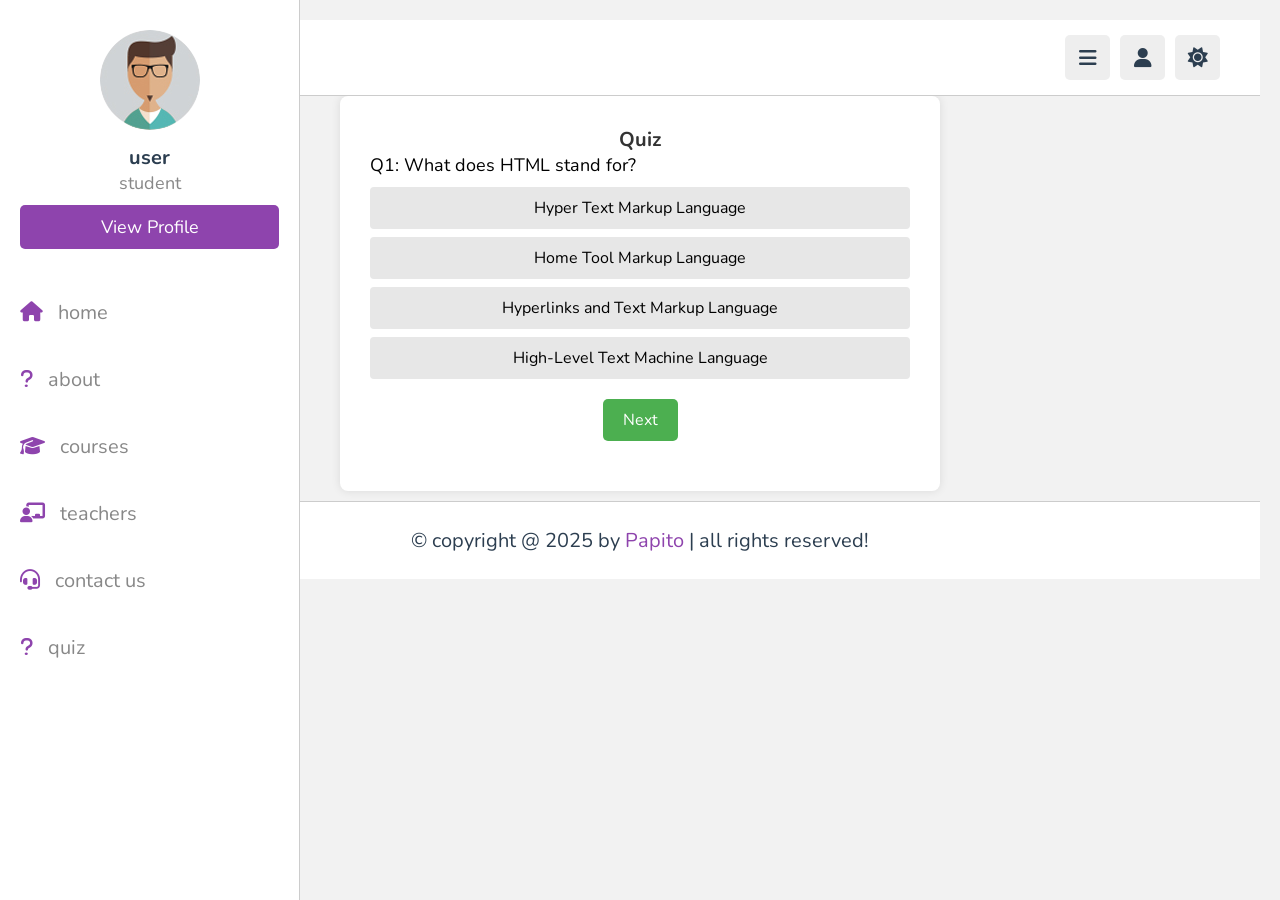
==== quiz.html @ 6c818902 "initial commit" ====
<!DOCTYPE html>
<html lang="en">
<head>
   <meta charset="UTF-8">
   <meta http-equiv="X-UA-Compatible" content="IE=edge">
   <meta name="viewport" content="width=device-width, initial-scale=1.0">
   <title>Quiz</title>

   <!-- font awesome cdn link  -->
   <link rel="stylesheet" href="https://cdnjs.cloudflare.com/ajax/libs/font-awesome/6.1.2/css/all.min.css">

   <!-- custom css file link  -->
   <link rel="stylesheet" href="css/style.css">

</head>
<body>

<header class="header">
   
   <section class="flex">

      <a href="index.html" class="logo">Educa.</a>

      <!-- <form action="search.html" method="post" class="search-form">
         <input type="text" name="search_box" required placeholder="search courses..." maxlength="100">
         <button type="submit" class="fas fa-search"></button>
      </form> -->

      <div class="icons">
         <div id="menu-btn" class="fas fa-bars"></div>
         <div id="search-btn" class="fas fa-search"></div>
         <div id="user-btn" class="fas fa-user"></div>
         <div id="toggle-btn" class="fas fa-sun"></div>
      </div>

      <div class="profile">
         <img src="images/pic-1.jpg" class="image" alt="">
         <h3 class="name">user</h3>
         <p class="role">student</p>
         <a href="profile.html" class="btn">view profile</a>
         <div class="flex-btn">
            <a href="login.html" class="option-btn">login</a>
            <a href="register.html" class="option-btn">register</a>
         </div>
      </div>

   </section>

</header>   

<div class="side-bar">

   <div id="close-btn">
      <i class="fas fa-times"></i>
   </div>

   <div class="profile">
      <img src="images/pic-1.jpg" class="image" alt="">
      <h3 class="name">user</h3>
      <p class="role">student</p>
      <a href="profile.html" class="btn">view profile</a>
   </div>

   <nav class="navbar">
      <a href="index.html"><i class="fas fa-home"></i><span>home</span></a>
      <a href="about.html"><i class="fas fa-question"></i><span>about</span></a>
      <a href="courses.html"><i class="fas fa-graduation-cap"></i><span>courses</span></a>
      <a href="teachers.html"><i class="fas fa-chalkboard-user"></i><span>teachers</span></a>
      <a href="contact.html"><i class="fas fa-headset"></i><span>contact us</span></a>
      <a href="quiz.html"><i class="fas fa-question"></i><span>quiz</span></a>
   </nav>

</div>

<style>
    body {
      font-family: Arial, sans-serif;
      background-color: #f2f2f2;
      margin: 0;
      padding: 20px;
    }

    .quiz-container {
      background-color: white;
      max-width: 600px;
      margin: auto;
      padding: 30px;
      box-shadow: 0 0 10px rgba(0,0,0,0.1);
      border-radius: 8px;
    }

    h1 {
      text-align: center;
      color: #333;
    }

    .question {
      font-size: 18px;
      margin-bottom: 10px;
    }

    .options {
      list-style: none;
      padding: 0;
    }

    .options li {
      margin: 8px 0;
    }

    .options button {
      width: 100%;
      padding: 10px;
      font-size: 16px;
      cursor: pointer;
      background-color: #e7e7e7;
      border: none;
      border-radius: 4px;
      transition: background-color 0.3s;
    }

    .options button:hover {
      background-color: #d4d4d4;
    }

    .result {
      text-align: center;
      margin-top: 20px;
      font-size: 20px;
      font-weight: bold;
    }

    .next-btn {
      display: block;
      margin: 20px auto 0;
      padding: 10px 20px;
      font-size: 16px;
      cursor: pointer;
      background-color: #4caf50;
      color: white;
      border: none;
      border-radius: 5px;
    }

    .next-btn:hover {
      background-color: #45a049;
    }
  </style>
</head>
<body>

<div class="quiz-container">
  <h1> Quiz</h1>
  <div id="quiz">
    <div class="question" id="question">Question text here</div>
    <ul class="options" id="options"></ul>
    <button class="next-btn" id="nextBtn">Next</button>
    <div class="result" id="result"></div>
  </div>
</div>

<script>
  const quizData = [
    {
      question: "What does HTML stand for?",
      options: [
        "Hyper Text Markup Language",
        "Home Tool Markup Language",
        "Hyperlinks and Text Markup Language",
        "High-Level Text Machine Language"
      ],
      answer: "Hyper Text Markup Language"
    },
    {
      question: "Which symbol is used for comments in JavaScript?",
      options: ["//", "/* */", "#", "<!-- -->"],
      answer: "//"
    },
    {
      question: "What does CSS stand for?",
      options: [
        "Colorful Style Sheets",
        "Computer Style Sheets",
        "Cascading Style Sheets",
        "Creative Style Syntax"
      ],
      answer: "Cascading Style Sheets"
    },
    {
      question: "Which HTML tag is used to link JavaScript?",
      options: ["<js>", "<script>", "<link>", "<javascript>"],
      answer: "<script>"
    },
    {
      question: "How do you declare a variable in JavaScript?",
      options: ["let x;", "int x;", "x = 10;", "define x;"],
      answer: "let x;"
    },
    {
      question: "Which company developed JavaScript?",
      options: ["Netscape", "Microsoft", "Google", "Apple"],
      answer: "Netscape"
    },
    {
      question: "Which CSS property controls the text size?",
      options: ["font-style", "text-size", "font-size", "text-style"],
      answer: "font-size"
    },
    {
      question: "What is the correct way to link a CSS file in HTML?",
      options: [
        "<link rel='stylesheet' href='style.css'>",
        "<style src='style.css'>",
        "<css src='style.css'>",
        "<script src='style.css'>"
      ],
      answer: "<link rel='stylesheet' href='style.css'>"
    },
    {
      question: "Inside which HTML element do we put JavaScript code?",
      options: ["<script>", "<js>", "<javascript>", "<code>"],
      answer: "<script>"
    },
    {
      question: "What is the default value of a variable declared with 'var'?",
      options: ["undefined", "null", "0", "'' (empty string)"],
      answer: "undefined"
    },
    {
      question: "Which of the following is a JavaScript framework?",
      options: ["Django", "Laravel", "React", "Rails"],
      answer: "React"
    },
    {
      question: "Which event occurs when a user clicks on an HTML element?",
      options: ["onmouseover", "onchange", "onclick", "onsubmit"],
      answer: "onclick"
    },
    {
      question: "What keyword is used to define a constant in JavaScript?",
      options: ["var", "const", "let", "define"],
      answer: "const"
    },
    {
      question: "How do you write a conditional in JavaScript?",
      options: [
        "if (x > y)",
        "if x > y then",
        "when (x > y)",
        "if x > y {}"
      ],
      answer: "if (x > y)"
    },
    {
      question: "Which operator is used to assign a value?",
      options: ["==", "=", "===", "!="],
      answer: "="
    }
  ];

  let currentQuestion = 0;
  let score = 0;

  const questionEl = document.getElementById("question");
  const optionsEl = document.getElementById("options");
  const nextBtn = document.getElementById("nextBtn");
  const resultEl = document.getElementById("result");

  function loadQuestion() {
    const current = quizData[currentQuestion];
    questionEl.textContent = `Q${currentQuestion + 1}: ${current.question}`;
    optionsEl.innerHTML = "";
    current.options.forEach(option => {
      const li = document.createElement("li");
      const button = document.createElement("button");
      button.textContent = option;
      button.onclick = () => selectAnswer(option);
      li.appendChild(button);
      optionsEl.appendChild(li);
    });
    resultEl.textContent = "";
  }

  function selectAnswer(selected) {
    const correct = quizData[currentQuestion].answer;
    if (selected === correct) {
      score++;
      resultEl.textContent = "✅ Correct!";
      resultEl.style.color = "#4caf50";
    } else {
      resultEl.textContent = `❌ Wrong! Correct: ${correct}`;
      resultEl.style.color = "red";
    }
    Array.from(optionsEl.querySelectorAll("button")).forEach(btn => {
      btn.disabled = true;
    });
  }

  nextBtn.addEventListener("click", () => {
    currentQuestion++;
    if (currentQuestion < quizData.length) {
      loadQuestion();
    } else {
      showFinalScore();
    }
  });

  function showFinalScore() {
    questionEl.textContent = "🎉 Quiz Completed!";
    optionsEl.innerHTML = "";
    resultEl.textContent = `You scored ${score} out of ${quizData.length}`;
    resultEl.style.color = "#000";
    nextBtn.style.display = "none";
  }

  loadQuestion();
</script>






<footer class="footer">

   &copy; copyright @ 2025 by <span>Papito</span> | all rights reserved!

</footer>

<!-- custom js file link  -->
<script src="js/script.js"></script>

   
</body>
</html>
---- css/style.css ----
@import url('https://fonts.googleapis.com/css2?family=Nunito:wght@200;300;400;500;600;700&display=swap');

:root{
   --main-color:#8e44ad;
   --red:#e74c3c;
   --orange:#f39c12;
   --light-color:#888;
   --light-bg:#eee;
   --black:#2c3e50;
   --white:#fff;
   --border:.1rem solid rgba(0,0,0,.2);
}

*{
   font-family: 'Nunito', sans-serif;
   margin:0; padding:0;
   box-sizing: border-box;
   outline: none; border:none;
   text-decoration: none;
}

*::selection{
   background-color: var(--main-color);
   color:#fff;
}

html{
   font-size: 62.5%;
   overflow-x: hidden;
}

html::-webkit-scrollbar{
   width: 1rem;
   height: .5rem;
}

html::-webkit-scrollbar-track{
   background-color: transparent;
}

html::-webkit-scrollbar-thumb{
   background-color: var(--main-color);
}

body{
   background-color: var(--light-bg);
   padding-left: 30rem;
}

body.dark{
   --light-color:#aaa;
   --light-bg:#333;
   --black:#fff;
   --white:#222;
   --border:.1rem solid rgba(255,255,255,.2);
}

body.active{
   padding-left: 0;
}

section{
   padding:2rem;
   margin: 0 auto;
   max-width: 1200px;
}

.heading{
   font-size: 2.5rem;
   color:var(--black);
   margin-bottom: 2.5rem;
   border-bottom: var(--border);
   padding-bottom: 1.5rem;
   text-transform: capitalize;
}

.inline-btn,
.inline-option-btn,
.inline-delete-btn,
.btn,
.delete-btn,
.option-btn{
   border-radius: .5rem;
   color:#fff;
   font-size: 1.8rem;
   cursor: pointer;
   text-transform: capitalize;
   padding:1rem 3rem;
   text-align: center;
   margin-top: 1rem;
}

.btn,
.delete-btn,
.option-btn{
   display: block;
   width: 100%;
}

.inline-btn,
.inline-option-btn,
.inline-delete-btn{
   display: inline-block;
}

.btn,
.inline-btn{
   background-color: var(--main-color);
}

.option-btn,
.inline-option-btn{
   background-color:var(--orange);
}

.delete-btn,
.inline-delete-btn{
   background-color: var(--red);
}

.inline-btn:hover,
.inline-option-btn:hover,
.inline-delete-btn:hover,
.btn:hover,
.delete-btn:hover,
.option-btn:hover{
   background-color: var(--black);
   color: var(--white);
}

.flex-btn{
   display: flex;
   gap: 1rem;
}

.header{
   position: sticky;
   top:0; left:0; right: 0;
   background-color: var(--white);
   z-index: 1000;
   border-bottom: var(--border);
}

.header .flex{
   display: flex;
   align-items: center;
   justify-content: space-between;
   position: relative;
   padding: 1.5rem 2rem;
}

.header .flex .logo{
   font-size: 2.5rem;
   color: var(--black);
}

.header .flex .search-form{
   width: 50rem;
   border-radius: .5rem;
   background-color: var(--light-bg);
   padding:1.5rem 2rem;
   display: flex;
   gap:2rem;

}

.header .flex .search-form input{
   width: 100%;
   font-size: 1.8rem;
   color:var(--black);
   background:none;
}

.header .flex .search-form button{
   background:none;
   font-size: 2rem;
   cursor: pointer;
   color:var(--black);
}

.header .flex .search-form button:hover{
   color: var(--main-color);
}

.header .flex .icons div{
   font-size: 2rem;
   color:var(--black);
   background-color: var(--light-bg);
   border-radius: .5rem;
   height: 4.5rem;
   width: 4.5rem;
   line-height: 4.5rem;
   cursor: pointer;
   text-align: center;
   margin-left: .7rem;
}

.header .flex .icons div:hover{
   background-color: var(--black);
   color:var(--white);
}

.header .flex .profile{
   position: absolute;
   top:120%; right: 2rem;
   background-color: var(--white);
   border-radius: .5rem;
   padding: 1.5rem;
   text-align: center;
   overflow: hidden;
   transform-origin: top right;
   transform: scale(0);
   transition: .2s linear;
   width: 30rem;
}

.header .flex .profile.active{
   transform: scale(1);
}

.header .flex .profile .image{
   height: 10rem;
   width: 10rem;
   border-radius: 50%;
   object-fit: contain;
   margin-bottom: 1rem;
}

.header .flex .profile .name{
   font-size: 2rem;
   color:var(--black);
   overflow: hidden;
   text-overflow: ellipsis;
   white-space: nowrap;
}

.header .flex .profile .role{
   font-size: 1.8rem;
   color: var(--light-color);
}

#search-btn{
   display: none;
}

.side-bar{
   position: fixed;
   top: 0; left: 0;
   width: 30rem;
   background-color: var(--white);
   height: 100vh;
   border-right: var(--border);
   z-index: 1200;
}

.side-bar #close-btn{
   text-align: right;
   padding: 2rem;
   display: none;
}

.side-bar #close-btn i{
   text-align: right;
   font-size: 2.5rem;
   background:var(--red);
   border-radius: .5rem;
   color:var(--white);
   cursor: pointer;
   height: 4.5rem;
   width: 4.5rem;
   line-height: 4.5rem;
   text-align: center;
}

.side-bar #close-btn i:hover{
   background-color: var(--black);
}

.side-bar .profile{
   padding:3rem 2rem;
   text-align: center;
}

.side-bar .profile .image{
   height: 10rem;
   width: 10rem;
   border-radius: 50%;
   object-fit: contain;
   margin-bottom: 1rem;
}

.side-bar .profile .name{
   font-size: 2rem;
   color:var(--black);
   overflow: hidden;
   text-overflow: ellipsis;
   white-space: nowrap;
}

.side-bar .profile .role{
   font-size: 1.8rem;
   color: var(--light-color);
}

.side-bar .navbar a{
   display: block;
   padding: 2rem;
   font-size: 2rem;
}

.side-bar .navbar a i{
   margin-right: 1.5rem;
   color:var(--main-color);
   transition: .2s linear;
}

.side-bar .navbar a span{
   color:var(--light-color);
}

.side-bar .navbar a:hover{
   background-color: var(--light-bg);
}

.side-bar .navbar a:hover i{
   margin-right: 2.5rem;
}

.side-bar.active{
   left: -30rem;
}

.home-grid .box-container{
   display: grid;
   grid-template-columns: repeat(auto-fit, 27.5rem);
   gap:1.5rem;
   justify-content: center;
   align-items: flex-start;
}

.home-grid .box-container .box{
   background-color: var(--white);
   border-radius: .5rem;
   padding:2rem;
}

.home-grid .box-container .box .title{
   font-size: 2rem;
   color: var(--black);
   text-transform: capitalize;
}

.home-grid .box-container .box .flex{
   display: flex;
   flex-wrap: wrap;
   gap: 1.5rem;
   margin-top: 2rem;
}

.home-grid .box-container .flex a{
   background-color: var(--light-bg);
   border-radius: .5rem;
   padding: 1rem 1.5rem;
   font-size: 1.5rem;
}

.home-grid .box-container .flex a i{
   margin-right: 1rem;
   color:var(--black);
}

.home-grid .box-container .flex a span{
   color:var(--light-color);
}

.home-grid .box-container .flex a:hover{
   background-color: var(--black);
}

.home-grid .box-container .flex a:hover span{
   color:var(--white);
}

.home-grid .box-container .flex a:hover i{
   color:var(--white);
}

.home-grid .box-container .tutor{
   padding: 1rem 0;
   font-size: 1.8rem;
   color:var(--light-color);
   line-height: 2;
}

.home-grid .box-container .likes{
   color:var(--light-color);
   font-size: 1.7rem;
   margin-top: 1.5rem;
}

.home-grid .box-container .likes span{
   color:var(--main-color);
}

.about .row{
   display: flex;
   align-items: center;
   flex-wrap: wrap;
   gap:1.5rem;
}

.about .row .image{
   flex: 1 1 40rem;
}

.about .row .image img{
   width: 100%;
   height: 50rem;
}

.about .row .content{
   flex: 1 1 40rem;
}

.about .row .content p{
   font-size: 1.7rem;
   line-height: 2;
   color: var(--light-color);
   padding: 1rem 0;
}

.about .row .content h3{
   font-size: 3rem;
   color:var(--black);
   text-transform: capitalize;
}

.about .box-container{
   display: grid;
   grid-template-columns: repeat(auto-fit, minmax(27rem, 1fr));
   gap:1.5rem;
   justify-content: center;
   align-items: flex-start;
   margin-top: 3rem;
}

.about .box-container .box{
   border-radius: .5rem;
   background-color: var(--white);
   padding: 2rem;
   display: flex;
   align-items: center;
   gap: 2.5rem;
}

.about .box-container .box i{
   font-size: 4rem;
   color: var(--main-color);
}

.about .box-container .box h3{
   font-size: 2.5rem;
   color: var(--black);
   margin-bottom: .3rem;
}

.about .box-container .box p{
   font-size: 1.7rem;
   color:var(--light-color);
}

.reviews .box-container{
   display: grid;
   grid-template-columns: repeat(auto-fit, minmax(30rem, 1fr));
   gap:1.5rem;
   justify-content: center;
   align-items: flex-start;
}

.reviews .box-container .box{
   border-radius: .5rem;
   background-color: var(--white);
   padding: 2rem;
}

.reviews .box-container .box p{
   line-height: 1.7;
   font-size: 1.7rem;
   color: var(--light-color);
}

.reviews .box-container .box .student{
   margin-top: 2rem;
   display: flex;
   align-items: center;
   gap: 1.5rem;
}

.reviews .box-container .box .student img{
   height: 5rem;
   width: 5rem;
   object-fit: cover;
   border-radius: 50%;
}

.reviews .box-container .box .student h3{
   font-size: 2rem;
   color: var(--black);
   margin-bottom: .3rem;
}

.reviews .box-container .box .student .stars{
   font-size: 1.5rem;
   color:var(--orange);
}

.courses .box-container{
   display: grid;
   grid-template-columns: repeat(auto-fit, minmax(30rem, 1fr));
   gap:1.5rem;
   justify-content: center;
   align-items: flex-start;
}

.courses .box-container .box{
   border-radius: .5rem;
   background-color: var(--white);
   padding: 2rem;
}

.courses .box-container .box .tutor{
   display: flex;
   align-items: center;
   gap: 1.5rem;
   margin-bottom: 2.5rem;
}

.courses .box-container .box .tutor img{
   height: 5rem;
   width: 5rem;
   border-radius: 50%;
   object-fit: cover;
}

.courses .box-container .box .tutor h3{
   font-size: 1.8rem;
   color: var(--black);
   margin-bottom: .2rem;
}

.courses .box-container .box .tutor span{
   font-size: 1.3rem;
   color:var(--light-color);
}

.courses .box-container .box .thumb{
   position: relative;
}

.courses .box-container .box .thumb span{
   position: absolute;
   top:1rem; left: 1rem;
   border-radius: .5rem;
   padding: .5rem 1.5rem;
   background-color: rgba(0,0,0,.3);
   color: #fff;
   font-size: 1.5rem;
}

.courses .box-container .box .thumb img{
   width: 100%;
   height: 20rem;
   object-fit: cover;
   border-radius: .5rem;
}

.courses .box-container .box .title{
   font-size: 2rem;
   color: var(--black);
   padding-bottom: .5rem;
   padding-top: 1rem;
}

.courses .more-btn{
   text-align: center;
   margin-top: 2rem;
}

.playlist-details .row{
   display: flex;
   align-items: flex-end;
   gap:3rem;
   flex-wrap: wrap;
   background-color: var(--white);
   padding: 2rem;
}

.playlist-details .row .column{
   flex: 1 1 40rem;
}

.playlist-details .row .column .save-playlist{
   margin-bottom: 1.5rem;
}

.playlist-details .row .column .save-playlist button{
   border-radius: .5rem;
   background-color: var(--light-bg);
   padding:1rem 1.5rem;
   cursor: pointer;
}

.playlist-details .row .column .save-playlist button i{
   font-size: 2rem;
   color:var(--black);
   margin-right: .8rem;
}

.playlist-details .row .column .save-playlist button span{
   font-size: 1.8rem;
   color:var(--light-color);
}

.playlist-details .row .column .save-playlist button:hover{
   background-color: var(--black);
}

.playlist-details .row .column .save-playlist button:hover i{
   color:var(--white);
}

.playlist-details .row .column .save-playlist button:hover span{
   color:var(--white);
}

.playlist-details .row .column .thumb{
   position: relative;
}

.playlist-details .row .column .thumb span{
   font-size: 1.8rem;
   color: #fff;
   background-color: rgba(0,0,0,.3);
   border-radius: .5rem;
   position: absolute;
   top: 1rem; left: 1rem;
   padding: .5rem 1.5rem;
}

.playlist-details .row .column .thumb img{
   height: 30rem;
   width: 100%;
   object-fit: cover;
   border-radius: .5rem;
}

.playlist-details .row .column .tutor{
   display: flex;
   align-items: center;
   gap: 2rem;
   margin-bottom: 2rem;
}

.playlist-details .row .column .tutor img{
   height: 7rem;
   width: 7rem;
   border-radius: 50%;
   object-fit: cover;
}

.playlist-details .row .column .tutor h3{
   font-size: 2rem;
   color:var(--black);
   margin-bottom: .2rem;
}

.playlist-details .row .column .tutor span{
   font-size: 1.5rem;
   color: var(--light-color);
}

.playlist-details .row .column .details h3{
   font-size: 2rem;
   color: var(--black);
   text-transform: capitalize;
}

.playlist-details .row .column .details p{
   padding: 1rem 0;
   line-height: 2;
   font-size: 1.8rem;
   color: var(--light-color);
}

.playlist-videos .box-container{
   display: grid;
   grid-template-columns: repeat(auto-fit, minmax(30rem, 1fr));
   gap:1.5rem;
   justify-content: center;
   align-items: flex-start;
}

.playlist-videos .box-container .box{
   background-color: var(--white);
   border-radius: .5rem;
   padding: 2rem;
   position: relative;
}

.playlist-videos .box-container .box i{
   position: absolute;
   top: 2rem; left: 2rem; right: 2rem;
   height: 20rem;
   border-radius: .5rem;
   background-color: rgba(0,0,0,.3);
   display: flex;
   align-items: center;
   justify-content: center;
   font-size: 5rem;
   color: #fff;
   display: none;
}

.playlist-videos .box-container .box:hover i{
   display: flex;
}

.playlist-videos .box-container .box img{
   width: 100%;
   height: 20rem;
   object-fit: cover;
   border-radius: .5rem;
}

.playlist-videos .box-container .box h3{
   margin-top: 1.5rem;
   font-size: 1.8rem;
   color: var(--black);
}

.playlist-videos .box-container .box:hover h3{
   color: var(--main-color);
}

.watch-video .video-container{
   background-color: var(--white);
   border-radius: .5rem;
   padding: 2rem;
}

.watch-video .video-container .video{
   position: relative;
   margin-bottom: 1.5rem;
}

.watch-video .video-container .video video{
   border-radius: .5rem;
   width: 100%;
   object-fit: contain;
   background-color: #000;
}

.watch-video .video-container .title{
   font-size: 2rem;
   color: var(--black);
}

.watch-video .video-container .info{
   display: flex;
   margin-top: 1.5rem;
   margin-bottom: 2rem;
   border-bottom: var(--border);
   padding-bottom: 1.5rem;
   gap: 2.5rem;
   align-items: center;
}

.watch-video .video-container .info p{
   font-size: 1.6rem;
}

.watch-video .video-container .info p span{
   color: var(--light-color);
}

.watch-video .video-container .info i{
   margin-right: 1rem;
   color: var(--main-color);
}

.watch-video .video-container .tutor{
   display: flex;
   align-items: center;
   gap: 2rem;
   margin-bottom: 1rem;
}

.watch-video .video-container .tutor img{
   border-radius: 50%;
   height: 5rem;
   width: 5rem;
   object-fit: cover;
}

.watch-video .video-container .tutor h3{
   font-size: 2rem;
   color: var(--black);
   margin-bottom: .2rem;
}

.watch-video .video-container .tutor span{
   font-size: 1.5rem;
   color: var(--light-color);
}

.watch-video .video-container .flex{
   display: flex;
   align-items: center;
   justify-content: space-between;
   gap: 1.5rem;
}

.watch-video .video-container .flex button{
   border-radius: .5rem;
   padding: 1rem 1.5rem;
   font-size: 1.8rem;
   cursor: pointer;
   background-color: var(--light-bg);
}

.watch-video .video-container .flex button i{
   margin-right: 1rem;
   color: var(--black);
}

.watch-video .video-container .flex button span{
   color: var(--light-color);
}

.watch-video .video-container .flex button:hover{
   background-color: var(--black);
}

.watch-video .video-container .flex button:hover i{
   color: var(--white);
}

.watch-video .video-container .flex button:hover span{
   color: var(--white);
}

.watch-video .video-container .description{
   line-height: 1.5;
   font-size: 1.7rem;
   color: var(--light-color);
   margin-top: 2rem;
}

.comments .add-comment{
   background-color: var(--white);
   border-radius: .5rem;
   padding: 2rem;
   margin-bottom: 3rem;
}

.comments .add-comment h3{
   font-size: 2rem;
   color: var(--black);
   margin-bottom: 1rem;
}

.comments .add-comment textarea{
   height: 20rem;
   resize: none;
   background-color: var(--light-bg);
   border-radius: .5rem;
   border: var(--border);
   padding: 1.4rem;
   font-size: 1.8rem;
   color: var(--black);
   width: 100%;
   margin: .5rem 0;
}

.comments .box-container{
   display: grid;
   gap: 2.5rem;
   background-color: var(--white);
   padding: 2rem;
   border-radius: .5rem;
}

.comments .box-container .box .user{
   display: flex;
   align-items: center;
   gap: 1.5rem;
   margin-bottom: 2rem;
}

.comments .box-container .box .user img{
   height: 5rem;
   width: 5rem;
   border-radius: 50%;
}

.comments .box-container .box .user h3{
   font-size: 2rem;
   color: var(--black);
   margin-bottom: .2rem;
}

.comments .box-container .box .user span{
   font-size: 1.5rem;
   color: var(--light-color);
}

.comments .box-container .box .comment-box{
   border-radius: .5rem;
   background-color: var(--light-bg);
   padding:1rem 1.5rem;
   white-space: pre-line;
   margin: .5rem 0;
   font-size: 1.8rem;
   color: var(--black);
   line-height: 1.5;
   position: relative;
   z-index: 0;
}

.comments .box-container .box .comment-box::before{
   content: '';
   position: absolute;
   top: -1rem; left: 1.5rem;
   background-color: var(--light-bg);
   height: 1.2rem;
   width: 2rem;
   clip-path: polygon(50% 0%, 0% 100%, 100% 100%);
}

.teachers .search-tutor{
   margin-bottom: 2rem;
   border-radius: .5rem;
   background-color: var(--white);
   padding: 1.5rem 2rem;
   display: flex;
   align-items: center;
   gap: 1.5rem;
}

.teachers .search-tutor input{
   width: 100%;
   background: none;
   font-size: 1.8rem;
   color: var(--black);
}

.teachers .search-tutor button{
   font-size: 2rem;
   color: var(--black);
   cursor: pointer;
   background:none;
}

.teachers .search-tutor button:hover{
   color: var(--main-color);
}

.teachers .box-container{
   display: grid;
   grid-template-columns: repeat(auto-fit, minmax(30rem, 1fr));
   gap:1.5rem;
   justify-content: center;
   align-items: flex-start;
}

.teachers .box-container .box{
   background-color: var(--white);
   border-radius: .5rem;
   padding: 2rem;
}

.teachers .box-container .offer{
   text-align: center;
}

.teachers .box-container .offer h3{
   font-size: 2.5rem;
   color: var(--black);
   text-transform: capitalize;
   padding-bottom: .5rem;
}

.teachers .box-container .offer p{
   line-height: 1.7;
   padding: .5rem 0;
   color: var(--light-color);
   font-size: 1.7rem;
}

.teachers .box-container .box .tutor{
   display: flex;
   align-items: center;
   gap:2rem;
   margin-bottom: 1.5rem;
}

.teachers .box-container .box .tutor img{
   height: 5rem;
   width: 5rem;
   border-radius: 50%;
}

.teachers .box-container .box .tutor h3{
   font-size: 2rem;
   color: var(--black);
   margin-bottom: .2rem;
}

.teachers .box-container .box .tutor span{
   font-size: 1.6rem;
   color: var(--light-color);
}

.teachers .box-container .box p{
   padding: .5rem 0;
   font-size: 1.7rem;
   color: var(--light-color);
}

.teachers .box-container .box p span{
   color: var(--main-color);
}

.teacher-profile .details{
   text-align: center;
   background-color: var(--white);
   border-radius: .5rem;
   padding: 2rem;
}

.teacher-profile .details .tutor img{
   height: 10rem;
   width: 10rem;
   border-radius: 50%;
   object-fit: cover;
   margin-bottom: 1rem;
}

.teacher-profile .details .tutor h3{
   font-size: 2rem;
   color: var(--black);
}

.teacher-profile .details .tutor span{
   color: var(--light-color);
   font-size: 1.7rem;
}

.teacher-profile .details .flex{
   display: flex;
   flex-wrap: wrap;
   gap: 1.5rem;
   margin-top: 2rem;
}

.teacher-profile .details .flex p{
   flex: 1 1 20rem;
   border-radius: .5rem;
   background-color: var(--light-bg);
   padding: 1.2rem 2rem;
   font-size: 1.8rem;
   color: var(--light-color);
}

.teacher-profile .details .flex p span{
   color: var(--main-color);
}

.user-profile .info{
   background-color: var(--white);
   border-radius: .5rem;
   padding: 2rem;
}

.user-profile .info .user{
   text-align: center;
   margin-bottom: 2rem;
   padding: 1rem;
}

.user-profile .info .user img{
   height: 10rem;
   width: 10rem;
   border-radius: 50%;
   object-fit: cover;
   margin-bottom: 1rem;
}

.user-profile .info .user h3{
   font-size: 2rem;
   color: var(--black);
}

.user-profile .info .user p{
   font-size: 1.7rem;
   color: var(--light-color);
   padding: .3rem 0;
}

.user-profile .info .box-container{
   display: flex;
   flex-wrap: wrap;
   gap: 1.5rem;
}

.user-profile .info .box-container .box{
   background-color: var(--light-bg);
   border-radius: .5rem;
   padding: 2rem;
   flex: 1 1 25rem;
}

.user-profile .info .box-container .box .flex{
   display: flex;
   align-items: center;
   gap: 2rem;
   margin-bottom: 1rem;
}

.user-profile .info .box-container .box .flex i{
   font-size:2rem;
   color: var(--white);
   background-color: var(--black);
   text-align: center;
   border-radius: .5rem;
   height: 5rem;
   width: 5rem;
   line-height: 4.9rem;
}

.user-profile .info .box-container .box .flex span{
   font-size: 2.5rem;
   color: var(--main-color);
}

.user-profile .info .box-container .box .flex p{
   color: var(--light-color);
   font-size: 1.7rem;
}

.contact .row{
   display: flex;
   align-items: center;
   flex-wrap: wrap;
   gap: 1.5rem;
}

.contact .row .image{
   flex: 1 1 50rem;
}

.contact .row .image img{
   width: 100%;
}

.contact .row form{
   flex: 1 1 30rem;
   background-color: var(--white);
   padding: 2rem;
   text-align: center;
}

.contact .row form h3{
   margin-bottom: 1rem;
   text-transform: capitalize;
   color:var(--black);
   font-size: 2.5rem;
}

.contact .row form .box{
   width: 100%;
   border-radius: .5rem;
   background-color: var(--light-bg);
   margin: 1rem 0;
   padding: 1.4rem;
   font-size: 1.8rem;
   color: var(--black);
}

.contact .row form textarea{
   height: 20rem;
   resize: none;
}

.contact .box-container{
   display: grid;
   grid-template-columns: repeat(auto-fit, minmax(30rem, 1fr));
   gap:1.5rem;
   justify-content: center;
   align-items: flex-start;
   margin-top: 3rem;
}

.contact .box-container .box{
   text-align: center;
   background-color: var(--white);
   border-radius: .5rem;
   padding: 3rem;
}

.contact .box-container .box i{
   font-size: 3rem;
   color: var(--main-color);
   margin-bottom: 1rem;
}

.contact .box-container .box h3{
   font-size: 2rem;
   color:var(--black);
   margin: 1rem 0;
}

.contact .box-container .box a{
   display: block;
   padding-top: .5rem;
   font-size: 1.8rem;
   color: var(--light-color);
}

.contact .box-container .box a:hover{
   text-decoration: underline;
   color:var(--black);
}

.form-container{
   min-height: calc(100vh - 20rem);
   display: flex;
   align-items: center;
   justify-content: center;
}

.form-container form{
   background-color: var(--white);
   border-radius: .5rem;
   padding: 2rem;
   width: 50rem;
}

.form-container form h3{
   font-size: 2.5rem;
   text-transform: capitalize;
   color: var(--black);
   text-align: center;
}

.form-container form p{
   font-size: 1.7rem;
   color: var(--light-color);
   padding-top: 1rem;
}

.form-container form p span{
   color: var(--red);
}

.form-container form .box{
   font-size: 1.8rem;
   color: var(--black);
   border-radius: .5rem;
   padding: 1.4rem;
   background-color: var(--light-bg);
   width: 100%;
   margin: 1rem 0;
}






.footer{
   background-color: var(--white);
   border-top: var(--border);
   position: sticky;
   bottom: 0; left: 0; right: 0;
   text-align: center;
   font-size: 2rem;
   padding:2.5rem 2rem;
   color:var(--black);
   margin-top: 1rem;
   z-index: 1000;
   /* padding-bottom: 9.5rem; */
}

.footer span{
   color:var(--main-color);
}



@media (max-width:1200px){

   body{
      padding-left: 0;
   }

   .side-bar{
      left: -30rem;
      transition: .2s linear;
   }

   .side-bar #close-btn{
      display: block;
   }

   .side-bar.active{
      left: 0;
      box-shadow: 0 0 0 100vw rgba(0,0,0,.8);
      border-right: 0;
   }

}

@media (max-width:991px){

   html{
      font-size: 55%;
   }

}

@media (max-width:768px){

   #search-btn{
      display: inline-block;
   }

   .header .flex .search-form{
      position: absolute;
      top: 99%; left: 0; right: 0;
      border-top: var(--border);
      border-bottom: var(--border);
      background-color: var(--white);
      border-radius: 0;
      width: auto;
      padding: 2rem;
      clip-path: polygon(0 0, 100% 0, 100% 0, 0 0);
      transition: .2s linear;
   }

   .header .flex .search-form.active{
      clip-path: polygon(0 0, 100% 0, 100% 100%, 0 100%);
   }

}

@media (max-width:450px){

   html{
      font-size: 50%;
   }

   .flex-btn{
      gap: 0;
      flex-flow: column;
   }

   .home-grid .box-container{
      grid-template-columns: 1fr;
   }

   .about .row .image img{
      height: 25rem;
   }

}
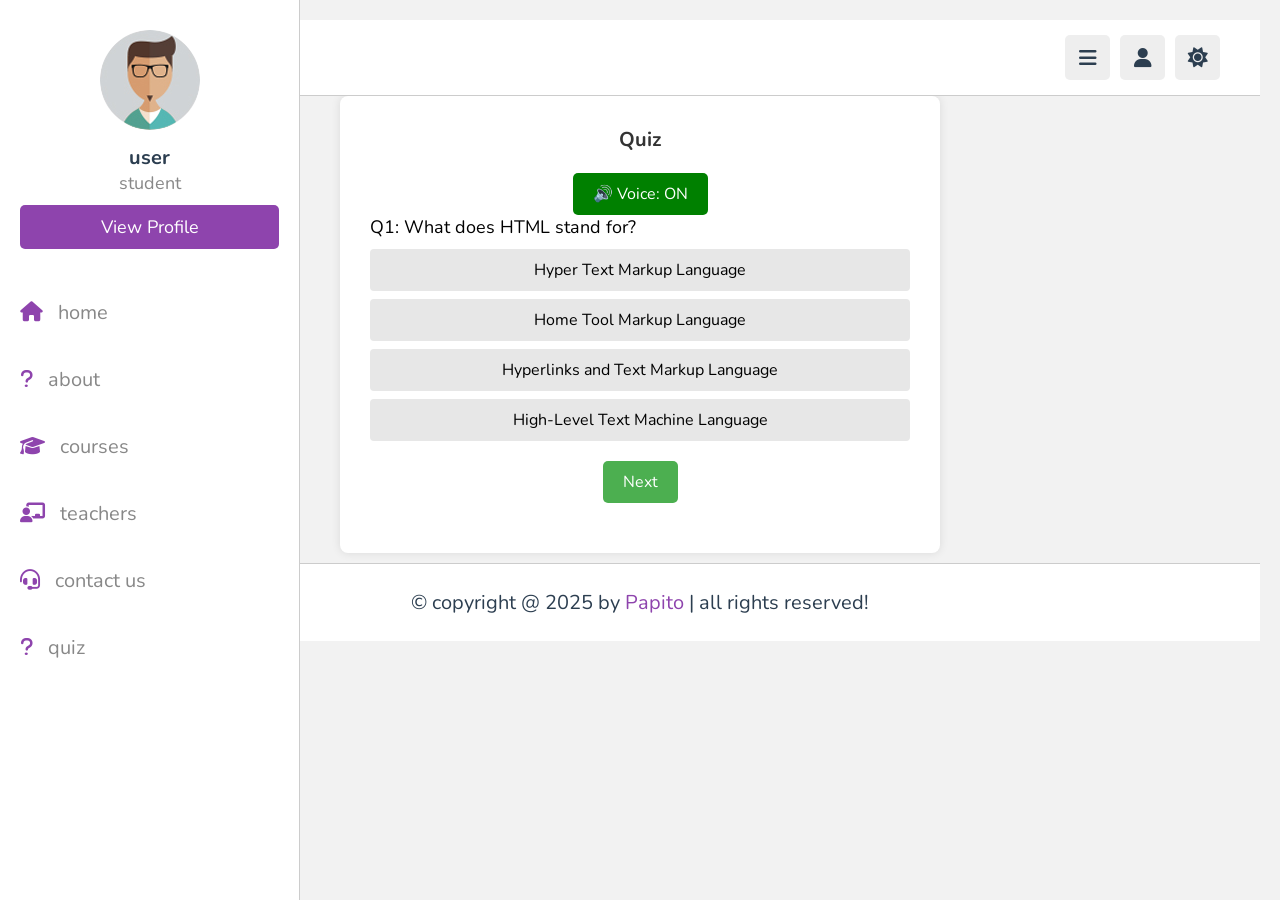
==== commit 745831f7: "first commit" ====
--- a/quiz.html
+++ b/quiz.html
@@ -151,6 +151,7 @@
 
 <div class="quiz-container">
   <h1> Quiz</h1>
+  <button id="voiceToggle" class="next-btn" style="background-color:green;">🔊 Voice: ON</button>
   <div id="quiz">
     <div class="question" id="question">Question text here</div>
     <ul class="options" id="options"></ul>
@@ -312,6 +313,51 @@
     resultEl.style.color = "#000";
     nextBtn.style.display = "none";
   }
+ 
+  const synth = window.speechSynthesis;
+  let voiceEnabled = true;
+
+  const voiceToggle = document.getElementById("voiceToggle");
+
+  function speak(text) {
+    if (!voiceEnabled) return;
+    const utter = new SpeechSynthesisUtterance(text);
+    utter.rate = 0.9;
+    utter.pitch = 1;
+    synth.cancel(); // Stop any previous speech
+    synth.speak(utter);
+  }
+
+  voiceToggle.addEventListener("click", () => {
+    voiceEnabled = !voiceEnabled;
+    voiceToggle.textContent = voiceEnabled ? "🔊 Voice: ON" : "🔇 Voice: OFF";
+  });
+
+  // Override loadQuestion to add voice
+  const originalLoadQuestion = loadQuestion;
+  loadQuestion = function () {
+    originalLoadQuestion();
+    const current = quizData[currentQuestion];
+    let text = `Question ${currentQuestion + 1}: ${current.question}.`;
+    current.options.forEach((opt, idx) => {
+      text += ` Option ${idx + 1}: ${opt}.`;
+    });
+    speak(text);
+  };
+
+  // Override selectAnswer to add voice feedback
+  const originalSelectAnswer = selectAnswer;
+  selectAnswer = function (selected) {
+    originalSelectAnswer(selected);
+    const correct = quizData[currentQuestion].answer;
+    const feedback = selected === correct ? "Correct!" : `Wrong! The correct answer is ${correct}.`;
+    speak(feedback);
+  };
+
+  // Speak intro on first load
+  window.addEventListener("load", () => {
+    speak("Welcome to the quiz section.What does HTML stand for?.Hyper Text Markup Language.Home Tool Markup Language.Hyperlinks and Text Markup Language.High-Level Text Machine Language.");
+  });
 
   loadQuestion();
 </script>
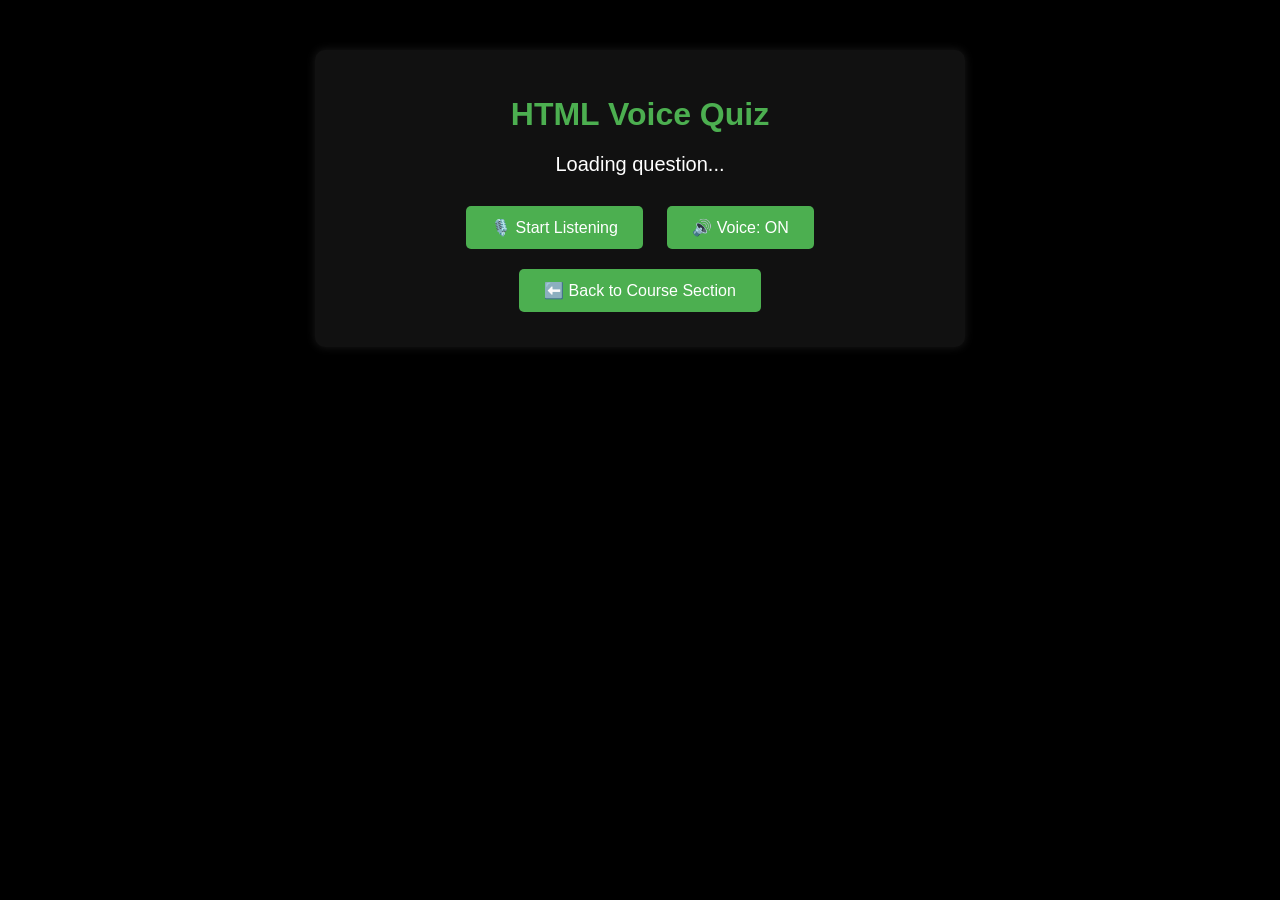
==== commit b99e6d81: "Update quiz.html" ====
--- a/quiz.html
+++ b/quiz.html
@@ -1,381 +1,278 @@
 <!DOCTYPE html>
 <html lang="en">
 <head>
-   <meta charset="UTF-8">
-   <meta http-equiv="X-UA-Compatible" content="IE=edge">
-   <meta name="viewport" content="width=device-width, initial-scale=1.0">
-   <title>Quiz</title>
-
-   <!-- font awesome cdn link  -->
-   <link rel="stylesheet" href="https://cdnjs.cloudflare.com/ajax/libs/font-awesome/6.1.2/css/all.min.css">
-
-   <!-- custom css file link  -->
-   <link rel="stylesheet" href="css/style.css">
-
-</head>
-<body>
-
-<header class="header">
-   
-   <section class="flex">
-
-      <a href="index.html" class="logo">Educa.</a>
-
-      <!-- <form action="search.html" method="post" class="search-form">
-         <input type="text" name="search_box" required placeholder="search courses..." maxlength="100">
-         <button type="submit" class="fas fa-search"></button>
-      </form> -->
-
-      <div class="icons">
-         <div id="menu-btn" class="fas fa-bars"></div>
-         <div id="search-btn" class="fas fa-search"></div>
-         <div id="user-btn" class="fas fa-user"></div>
-         <div id="toggle-btn" class="fas fa-sun"></div>
-      </div>
-
-      <div class="profile">
-         <img src="images/pic-1.jpg" class="image" alt="">
-         <h3 class="name">user</h3>
-         <p class="role">student</p>
-         <a href="profile.html" class="btn">view profile</a>
-         <div class="flex-btn">
-            <a href="login.html" class="option-btn">login</a>
-            <a href="register.html" class="option-btn">register</a>
-         </div>
-      </div>
-
-   </section>
-
-</header>   
-
-<div class="side-bar">
-
-   <div id="close-btn">
-      <i class="fas fa-times"></i>
-   </div>
-
-   <div class="profile">
-      <img src="images/pic-1.jpg" class="image" alt="">
-      <h3 class="name">user</h3>
-      <p class="role">student</p>
-      <a href="profile.html" class="btn">view profile</a>
-   </div>
-
-   <nav class="navbar">
-      <a href="index.html"><i class="fas fa-home"></i><span>home</span></a>
-      <a href="about.html"><i class="fas fa-question"></i><span>about</span></a>
-      <a href="courses.html"><i class="fas fa-graduation-cap"></i><span>courses</span></a>
-      <a href="teachers.html"><i class="fas fa-chalkboard-user"></i><span>teachers</span></a>
-      <a href="contact.html"><i class="fas fa-headset"></i><span>contact us</span></a>
-      <a href="quiz.html"><i class="fas fa-question"></i><span>quiz</span></a>
-   </nav>
-
-</div>
-
-<style>
+  <meta charset="UTF-8" />
+  <meta name="viewport" content="width=device-width, initial-scale=1.0">
+  <title>HTML Voice Quiz (Blind Friendly)</title>
+  <style>
     body {
       font-family: Arial, sans-serif;
-      background-color: #f2f2f2;
+      background-color: #000;
+      color: #fff;
       margin: 0;
-      padding: 20px;
+      padding: 0;
     }
 
     .quiz-container {
-      background-color: white;
       max-width: 600px;
-      margin: auto;
-      padding: 30px;
-      box-shadow: 0 0 10px rgba(0,0,0,0.1);
-      border-radius: 8px;
+      margin: 50px auto;
+      padding: 25px;
+      background-color: #111;
+      border-radius: 10px;
+      box-shadow: 0 0 10px rgba(255,255,255,0.1);
+      text-align: center;
     }
 
     h1 {
-      text-align: center;
-      color: #333;
+      color: #4caf50;
+      margin-bottom: 20px;
     }
 
     .question {
+      font-size: 20px;
+      margin-bottom: 15px;
+    }
+
+    .options {
+      text-align: left;
+      margin-bottom: 20px;
+    }
+
+    .option {
+      margin: 8px 0;
+      padding: 8px;
+      background-color: #222;
+      border-radius: 5px;
+    }
+
+    .result {
+      margin-top: 20px;
       font-size: 18px;
-      margin-bottom: 10px;
-    }
-
-    .options {
-      list-style: none;
-      padding: 0;
-    }
-
-    .options li {
-      margin: 8px 0;
-    }
-
-    .options button {
-      width: 100%;
-      padding: 10px;
+      font-weight: bold;
+    }
+
+    .btn {
+      display: inline-block;
+      margin: 10px;
+      padding: 12px 25px;
       font-size: 16px;
-      cursor: pointer;
-      background-color: #e7e7e7;
       border: none;
-      border-radius: 4px;
-      transition: background-color 0.3s;
-    }
-
-    .options button:hover {
-      background-color: #d4d4d4;
-    }
-
-    .result {
-      text-align: center;
-      margin-top: 20px;
-      font-size: 20px;
-      font-weight: bold;
-    }
-
-    .next-btn {
-      display: block;
-      margin: 20px auto 0;
-      padding: 10px 20px;
-      font-size: 16px;
-      cursor: pointer;
+      border-radius: 5px;
       background-color: #4caf50;
       color: white;
-      border: none;
-      border-radius: 5px;
-    }
-
-    .next-btn:hover {
+      cursor: pointer;
+      transition: 0.3s;
+    }
+
+    .btn:hover {
       background-color: #45a049;
+    }
+
+    .btn.paused {
+      background-color: #f44336;
     }
   </style>
 </head>
 <body>
 
 <div class="quiz-container">
-  <h1> Quiz</h1>
-  <button id="voiceToggle" class="next-btn" style="background-color:green;">🔊 Voice: ON</button>
-  <div id="quiz">
-    <div class="question" id="question">Question text here</div>
-    <ul class="options" id="options"></ul>
-    <button class="next-btn" id="nextBtn">Next</button>
-    <div class="result" id="result"></div>
-  </div>
+  <h1>HTML Voice Quiz</h1>
+  <div id="question" class="question">Loading question...</div>
+  <div id="options" class="options"></div>
+  <div id="result" class="result"></div>
+
+  <button id="startBtn" class="btn">🎙️ Start Listening</button>
+  <button id="voiceToggle" class="btn">🔊 Voice: ON</button>
+  <button id="backBtn" class="btn" onclick="goBack()">⬅️ Back to Course Section</button>
 </div>
 
 <script>
   const quizData = [
     {
       question: "What does HTML stand for?",
-      options: [
-        "Hyper Text Markup Language",
-        "Home Tool Markup Language",
-        "Hyperlinks and Text Markup Language",
-        "High-Level Text Machine Language"
-      ],
-      answer: "Hyper Text Markup Language"
-    },
-    {
-      question: "Which symbol is used for comments in JavaScript?",
-      options: ["//", "/* */", "#", "<!-- -->"],
-      answer: "//"
-    },
-    {
-      question: "What does CSS stand for?",
-      options: [
-        "Colorful Style Sheets",
-        "Computer Style Sheets",
-        "Cascading Style Sheets",
-        "Creative Style Syntax"
-      ],
-      answer: "Cascading Style Sheets"
-    },
-    {
-      question: "Which HTML tag is used to link JavaScript?",
-      options: ["<js>", "<script>", "<link>", "<javascript>"],
-      answer: "<script>"
-    },
-    {
-      question: "How do you declare a variable in JavaScript?",
-      options: ["let x;", "int x;", "x = 10;", "define x;"],
-      answer: "let x;"
-    },
-    {
-      question: "Which company developed JavaScript?",
-      options: ["Netscape", "Microsoft", "Google", "Apple"],
-      answer: "Netscape"
-    },
-    {
-      question: "Which CSS property controls the text size?",
-      options: ["font-style", "text-size", "font-size", "text-style"],
-      answer: "font-size"
-    },
-    {
-      question: "What is the correct way to link a CSS file in HTML?",
-      options: [
-        "<link rel='stylesheet' href='style.css'>",
-        "<style src='style.css'>",
-        "<css src='style.css'>",
-        "<script src='style.css'>"
-      ],
-      answer: "<link rel='stylesheet' href='style.css'>"
-    },
-    {
-      question: "Inside which HTML element do we put JavaScript code?",
-      options: ["<script>", "<js>", "<javascript>", "<code>"],
-      answer: "<script>"
-    },
-    {
-      question: "What is the default value of a variable declared with 'var'?",
-      options: ["undefined", "null", "0", "'' (empty string)"],
-      answer: "undefined"
-    },
-    {
-      question: "Which of the following is a JavaScript framework?",
-      options: ["Django", "Laravel", "React", "Rails"],
-      answer: "React"
-    },
-    {
-      question: "Which event occurs when a user clicks on an HTML element?",
-      options: ["onmouseover", "onchange", "onclick", "onsubmit"],
-      answer: "onclick"
-    },
-    {
-      question: "What keyword is used to define a constant in JavaScript?",
-      options: ["var", "const", "let", "define"],
-      answer: "const"
-    },
-    {
-      question: "How do you write a conditional in JavaScript?",
-      options: [
-        "if (x > y)",
-        "if x > y then",
-        "when (x > y)",
-        "if x > y {}"
-      ],
-      answer: "if (x > y)"
-    },
-    {
-      question: "Which operator is used to assign a value?",
-      options: ["==", "=", "===", "!="],
-      answer: "="
+      options: ["Hyper Text Markup Language", "Home Tool Markup Language", "Hyperlinks and Text Markup Language", "High-level Machine Language"],
+      answer: "A"
+    },
+    {
+      question: "Which tag is used to create a hyperlink?",
+      options: ["<a>", "<link>", "<href>", "<hyperlink>"],
+      answer: "A"
+    },
+    {
+      question: "Which HTML tag is used to insert an image?",
+      options: ["<img>", "<image>", "<src>", "<picture>"],
+      answer: "A"
+    },
+    {
+      question: "Which tag is used for an ordered list?",
+      options: ["<ol>", "<ul>", "<list>", "<order>"],
+      answer: "A"
+    },
+    {
+      question: "Which tag defines the largest heading?",
+      options: ["<h1>", "<h6>", "<header>", "<head>"],
+      answer: "A"
     }
   ];
 
+  const synth = window.speechSynthesis;
   let currentQuestion = 0;
   let score = 0;
+  let listening = false;
+  let voiceEnabled = true;
+  let stopped = false;
 
   const questionEl = document.getElementById("question");
   const optionsEl = document.getElementById("options");
-  const nextBtn = document.getElementById("nextBtn");
   const resultEl = document.getElementById("result");
-
+  const startBtn = document.getElementById("startBtn");
+  const voiceToggle = document.getElementById("voiceToggle");
+
+  // Speak text
+  function speak(text) {
+    if (!voiceEnabled || stopped) return;
+    const utter = new SpeechSynthesisUtterance(text);
+    utter.rate = 0.9;
+    utter.pitch = 1;
+    synth.cancel();
+    synth.speak(utter);
+  }
+
+  // Stop all speech
+  function stopSpeech() {
+    synth.cancel();
+    stopped = true;
+    recognition.stop();
+  }
+
+  // Load question
   function loadQuestion() {
-    const current = quizData[currentQuestion];
-    questionEl.textContent = `Q${currentQuestion + 1}: ${current.question}`;
+    const q = quizData[currentQuestion];
+    questionEl.textContent = `Q${currentQuestion + 1}: ${q.question}`;
     optionsEl.innerHTML = "";
-    current.options.forEach(option => {
-      const li = document.createElement("li");
-      const button = document.createElement("button");
-      button.textContent = option;
-      button.onclick = () => selectAnswer(option);
-      li.appendChild(button);
-      optionsEl.appendChild(li);
+    let labels = ["A", "B", "C", "D"];
+    let textToSpeak = `Question ${currentQuestion + 1}: ${q.question}. `;
+
+    q.options.forEach((opt, i) => {
+      const div = document.createElement("div");
+      div.className = "option";
+      div.textContent = `${labels[i]}. ${opt}`;
+      optionsEl.appendChild(div);
+      textToSpeak += `Option ${labels[i]}: ${opt}. `;
     });
-    resultEl.textContent = "";
-  }
-
-  function selectAnswer(selected) {
+
+    textToSpeak += "Please say A, B, C, or D.";
+    speak(textToSpeak);
+  }
+
+  // Check answer
+  function checkAnswer(ans) {
     const correct = quizData[currentQuestion].answer;
-    if (selected === correct) {
+    if (ans.toUpperCase() === correct) {
       score++;
       resultEl.textContent = "✅ Correct!";
-      resultEl.style.color = "#4caf50";
-    } else {
-      resultEl.textContent = `❌ Wrong! Correct: ${correct}`;
-      resultEl.style.color = "red";
-    }
-    Array.from(optionsEl.querySelectorAll("button")).forEach(btn => {
-      btn.disabled = true;
-    });
-  }
-
-  nextBtn.addEventListener("click", () => {
-    currentQuestion++;
-    if (currentQuestion < quizData.length) {
-      loadQuestion();
-    } else {
-      showFinalScore();
-    }
-  });
-
-  function showFinalScore() {
+      speak("Correct!");
+      currentQuestion++;
+      setTimeout(() => {
+        if (currentQuestion < quizData.length) {
+          loadQuestion();
+          startListening();
+        } else {
+          showScore();
+        }
+      }, 2000);
+    } else {
+      resultEl.textContent = `❌ Wrong! The correct answer is ${correct}`;
+      speak(`Wrong. The correct answer is ${correct}.`);
+      setTimeout(() => startListening(), 2500);
+    }
+  }
+
+  // Final score
+  function showScore() {
     questionEl.textContent = "🎉 Quiz Completed!";
     optionsEl.innerHTML = "";
     resultEl.textContent = `You scored ${score} out of ${quizData.length}`;
-    resultEl.style.color = "#000";
-    nextBtn.style.display = "none";
-  }
- 
-  const synth = window.speechSynthesis;
-  let voiceEnabled = true;
-
-  const voiceToggle = document.getElementById("voiceToggle");
-
-  function speak(text) {
-    if (!voiceEnabled) return;
-    const utter = new SpeechSynthesisUtterance(text);
-    utter.rate = 0.9;
-    utter.pitch = 1;
-    synth.cancel(); // Stop any previous speech
-    synth.speak(utter);
-  }
-
+    speak(`Quiz completed. You scored ${score} out of ${quizData.length}.`);
+    startBtn.style.display = "none";
+    voiceToggle.style.display = "none";
+  }
+
+  // Speech recognition setup
+  const recognition = new (window.SpeechRecognition || window.webkitSpeechRecognition)();
+  recognition.lang = "en-US";
+  recognition.interimResults = false;
+  recognition.continuous = false;
+
+  recognition.onresult = (event) => {
+    const transcript = event.results[0][0].transcript.trim().toUpperCase();
+    console.log("Heard:", transcript);
+    if (["A", "B", "C", "D"].includes(transcript)) {
+      checkAnswer(transcript);
+    } else {
+      speak("Please say A, B, C, or D.");
+      startListening();
+    }
+  };
+
+  recognition.onend = () => {
+    listening = false;
+    startBtn.textContent = "🎙️ Start Listening";
+    startBtn.classList.remove("paused");
+  };
+
+  function startListening() {
+    if (!listening && !stopped) {
+      recognition.start();
+      listening = true;
+      startBtn.textContent = "🛑 Listening...";
+      startBtn.classList.add("paused");
+      speak("Listening for your answer. Say A, B, C, or D.");
+    }
+  }
+
+  // Voice toggle
   voiceToggle.addEventListener("click", () => {
     voiceEnabled = !voiceEnabled;
-    voiceToggle.textContent = voiceEnabled ? "🔊 Voice: ON" : "🔇 Voice: OFF";
+    if (!voiceEnabled) {
+      synth.cancel();
+      voiceToggle.textContent = "🔇 Voice: OFF";
+      voiceToggle.classList.add("paused");
+    } else {
+      voiceToggle.textContent = "🔊 Voice: ON";
+      voiceToggle.classList.remove("paused");
+      speak("Voice resumed.");
+    }
   });
 
-  // Override loadQuestion to add voice
-  const originalLoadQuestion = loadQuestion;
-  loadQuestion = function () {
-    originalLoadQuestion();
-    const current = quizData[currentQuestion];
-    let text = `Question ${currentQuestion + 1}: ${current.question}.`;
-    current.options.forEach((opt, idx) => {
-      text += ` Option ${idx + 1}: ${opt}.`;
-    });
-    speak(text);
-  };
-
-  // Override selectAnswer to add voice feedback
-  const originalSelectAnswer = selectAnswer;
-  selectAnswer = function (selected) {
-    originalSelectAnswer(selected);
-    const correct = quizData[currentQuestion].answer;
-    const feedback = selected === correct ? "Correct!" : `Wrong! The correct answer is ${correct}.`;
-    speak(feedback);
-  };
-
-  // Speak intro on first load
+  // Start button
+  startBtn.addEventListener("click", () => {
+    if (!listening) {
+      stopped = false;
+      startListening();
+    } else {
+      recognition.stop();
+      listening = false;
+      startBtn.textContent = "🎙️ Start Listening";
+    }
+  });
+
+  // Back button
+  function goBack() {
+    stopSpeech();
+    window.location.href = "courses.html"; 
+  }
+
+  // On page unload
+  window.addEventListener("beforeunload", stopSpeech);
+
+  // Start quiz
   window.addEventListener("load", () => {
-    speak("Welcome to the quiz section.What does HTML stand for?.Hyper Text Markup Language.Home Tool Markup Language.Hyperlinks and Text Markup Language.High-Level Text Machine Language.");
+    speak("Welcome to the HTML voice quiz. This quiz is made for visually impaired users. I will read each question and the options. When you hear the question, say A, B, C, or D to answer.");
+    setTimeout(() => loadQuestion(), 6000);
   });
-
-  loadQuestion();
 </script>
 
-
-
-
-
-
-<footer class="footer">
-
-   &copy; copyright @ 2025 by <span>Papito</span> | all rights reserved!
-
-</footer>
-
-<!-- custom js file link  -->
-<script src="js/script.js"></script>
-
-   
 </body>
-</html>+</html>
+
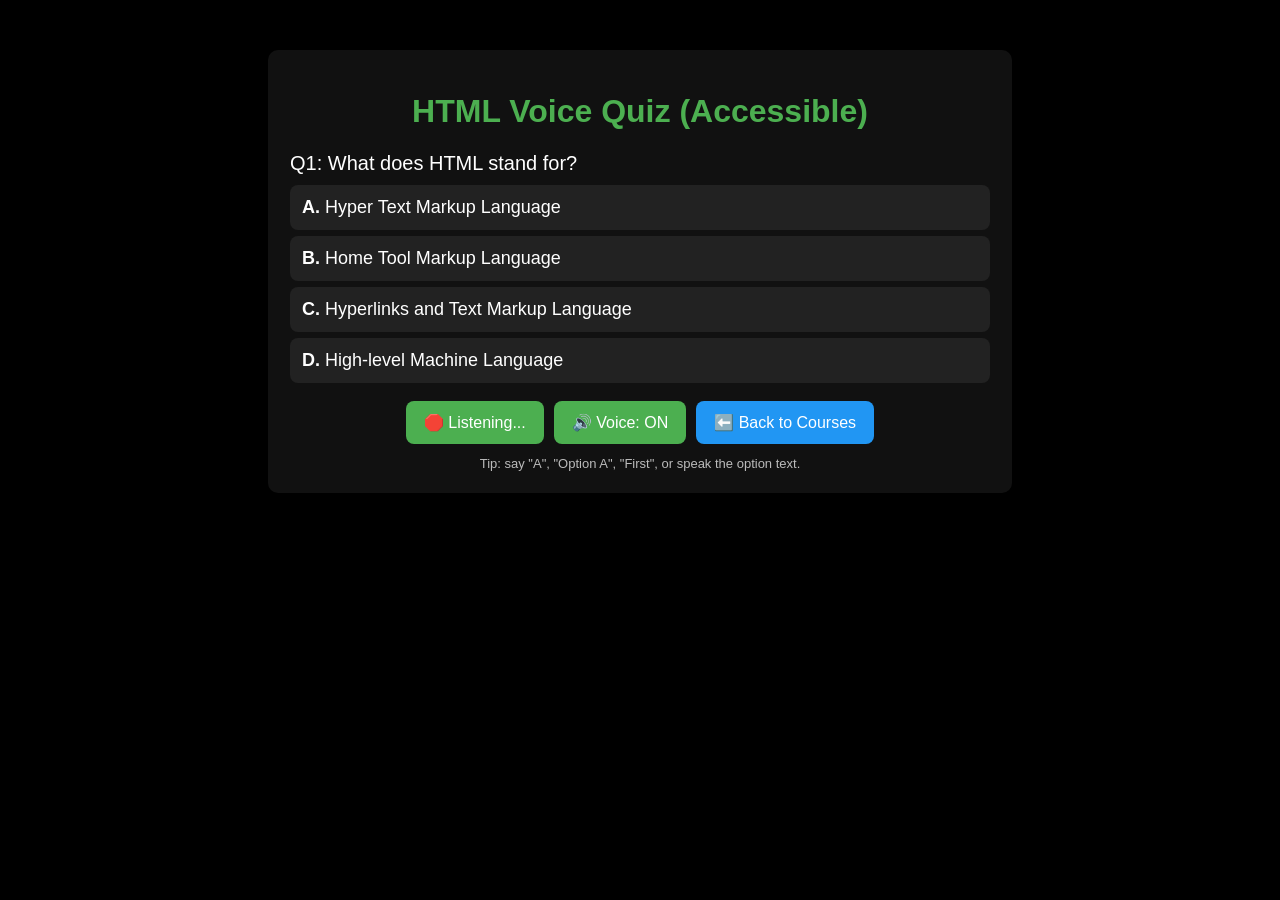
==== commit 43a1aa70: "Update quiz.html" ====
--- a/quiz.html
+++ b/quiz.html
@@ -1,278 +1,366 @@
 <!DOCTYPE html>
 <html lang="en">
 <head>
-  <meta charset="UTF-8" />
-  <meta name="viewport" content="width=device-width, initial-scale=1.0">
-  <title>HTML Voice Quiz (Blind Friendly)</title>
-  <style>
-    body {
-      font-family: Arial, sans-serif;
-      background-color: #000;
-      color: #fff;
-      margin: 0;
-      padding: 0;
-    }
-
-    .quiz-container {
-      max-width: 600px;
-      margin: 50px auto;
-      padding: 25px;
-      background-color: #111;
-      border-radius: 10px;
-      box-shadow: 0 0 10px rgba(255,255,255,0.1);
-      text-align: center;
-    }
-
-    h1 {
-      color: #4caf50;
-      margin-bottom: 20px;
-    }
-
-    .question {
-      font-size: 20px;
-      margin-bottom: 15px;
-    }
-
-    .options {
-      text-align: left;
-      margin-bottom: 20px;
-    }
-
-    .option {
-      margin: 8px 0;
-      padding: 8px;
-      background-color: #222;
-      border-radius: 5px;
-    }
-
-    .result {
-      margin-top: 20px;
-      font-size: 18px;
-      font-weight: bold;
-    }
-
-    .btn {
-      display: inline-block;
-      margin: 10px;
-      padding: 12px 25px;
-      font-size: 16px;
-      border: none;
-      border-radius: 5px;
-      background-color: #4caf50;
-      color: white;
-      cursor: pointer;
-      transition: 0.3s;
-    }
-
-    .btn:hover {
-      background-color: #45a049;
-    }
-
-    .btn.paused {
-      background-color: #f44336;
-    }
-  </style>
+<meta charset="utf-8" />
+<meta name="viewport" content="width=device-width,initial-scale=1" />
+<title>HTML Voice Quiz (Blind Friendly)</title>
+<style>
+  body { font-family: Arial, sans-serif; background:#000; color:#fff; margin:0; padding:20px; }
+  .quiz-container { max-width:700px; margin:30px auto; background:#111; padding:22px; border-radius:10px; }
+  h1 { color:#4caf50; text-align:center; }
+  .question { font-size:20px; margin:10px 0; }
+  .options { margin-top:10px; }
+  .option { background:#222; padding:12px; margin:6px 0; border-radius:8px; font-size:18px; }
+  .result { margin-top:18px; font-weight:700; }
+  .controls { text-align:center; margin-top:18px; display:flex; gap:10px; justify-content:center; flex-wrap:wrap; }
+  button { padding:12px 18px; border-radius:8px; border:none; cursor:pointer; font-size:16px; }
+  .primary { background:#4caf50; color:#fff; }
+  .muted { background:#666; color:#fff; }
+  .back-btn { background:#2196f3; color:#fff; }
+  .danger { background:#f44336; color:#fff; }
+</style>
 </head>
 <body>
-
-<div class="quiz-container">
-  <h1>HTML Voice Quiz</h1>
-  <div id="question" class="question">Loading question...</div>
-  <div id="options" class="options"></div>
-  <div id="result" class="result"></div>
-
-  <button id="startBtn" class="btn">🎙️ Start Listening</button>
-  <button id="voiceToggle" class="btn">🔊 Voice: ON</button>
-  <button id="backBtn" class="btn" onclick="goBack()">⬅️ Back to Course Section</button>
-</div>
+  <div class="quiz-container" role="main" aria-live="polite">
+    <h1>HTML Voice Quiz (Accessible)</h1>
+    <div id="question" class="question">Loading…</div>
+    <div id="options" class="options" aria-live="polite"></div>
+    <div id="result" class="result" aria-live="assertive"></div>
+
+    <div class="controls">
+      <button id="startBtn" class="primary">🎙️ Start Listening</button>
+      <button id="voiceToggle" class="primary">🔊 Voice: ON</button>
+      <button id="backBtn" class="back-btn">⬅️ Back to Courses</button>
+    </div>
+
+    <div style="text-align:center; margin-top:12px; color:#bbb; font-size:13px;">
+      Tip: say "A", "Option A", "First", or speak the option text.
+    </div>
+  </div>
 
 <script>
-  const quizData = [
-    {
-      question: "What does HTML stand for?",
-      options: ["Hyper Text Markup Language", "Home Tool Markup Language", "Hyperlinks and Text Markup Language", "High-level Machine Language"],
-      answer: "A"
-    },
-    {
-      question: "Which tag is used to create a hyperlink?",
-      options: ["<a>", "<link>", "<href>", "<hyperlink>"],
-      answer: "A"
-    },
-    {
-      question: "Which HTML tag is used to insert an image?",
-      options: ["<img>", "<image>", "<src>", "<picture>"],
-      answer: "A"
-    },
-    {
-      question: "Which tag is used for an ordered list?",
-      options: ["<ol>", "<ul>", "<list>", "<order>"],
-      answer: "A"
-    },
-    {
-      question: "Which tag defines the largest heading?",
-      options: ["<h1>", "<h6>", "<header>", "<head>"],
-      answer: "A"
-    }
-  ];
-
-  const synth = window.speechSynthesis;
-  let currentQuestion = 0;
-  let score = 0;
-  let listening = false;
-  let voiceEnabled = true;
-  let stopped = false;
-
-  const questionEl = document.getElementById("question");
-  const optionsEl = document.getElementById("options");
-  const resultEl = document.getElementById("result");
-  const startBtn = document.getElementById("startBtn");
-  const voiceToggle = document.getElementById("voiceToggle");
-
-  // Speak text
-  function speak(text) {
-    if (!voiceEnabled || stopped) return;
-    const utter = new SpeechSynthesisUtterance(text);
-    utter.rate = 0.9;
-    utter.pitch = 1;
-    synth.cancel();
-    synth.speak(utter);
-  }
-
-  // Stop all speech
-  function stopSpeech() {
-    synth.cancel();
-    stopped = true;
-    recognition.stop();
-  }
-
-  // Load question
-  function loadQuestion() {
-    const q = quizData[currentQuestion];
-    questionEl.textContent = `Q${currentQuestion + 1}: ${q.question}`;
-    optionsEl.innerHTML = "";
-    let labels = ["A", "B", "C", "D"];
-    let textToSpeak = `Question ${currentQuestion + 1}: ${q.question}. `;
-
-    q.options.forEach((opt, i) => {
-      const div = document.createElement("div");
-      div.className = "option";
-      div.textContent = `${labels[i]}. ${opt}`;
-      optionsEl.appendChild(div);
-      textToSpeak += `Option ${labels[i]}: ${opt}. `;
+/* ---------- QUIZ DATA (5 questions, all answers A) ---------- */
+const quizData = [
+  { question: "What does HTML stand for?", options: ["Hyper Text Markup Language","Home Tool Markup Language","Hyperlinks and Text Markup Language","High-level Machine Language"], answer: "A" },
+  { question: "Which tag is used to create a hyperlink?", options: ["<a>","<link>","<href>","<hyperlink>"], answer: "A" },
+  { question: "Which HTML tag is used to insert an image?", options: ["<img>","<image>","<src>","<picture>"], answer: "A" },
+  { question: "Which tag is used for an ordered list?", options: ["<ol>","<ul>","<list>","<order>"], answer: "A" },
+  { question: "Which tag defines the largest heading?", options: ["<h1>","<h6>","<header>","<head>"], answer: "A" }
+];
+
+/* ---------- State ---------- */
+let currentQuestion = 0;
+let score = 0;
+let voiceEnabled = true;     // TTS on/off
+let expectingAnswer = false; // whether we expect an answer now
+let recognitionActive = false;
+
+/* ---------- DOM ---------- */
+const questionEl = document.getElementById('question');
+const optionsEl = document.getElementById('options');
+const resultEl = document.getElementById('result');
+const startBtn = document.getElementById('startBtn');
+const voiceToggle = document.getElementById('voiceToggle');
+const backBtn = document.getElementById('backBtn');
+
+/* ---------- Feature detection ---------- */
+const SpeechRecognition = window.SpeechRecognition || window.webkitSpeechRecognition;
+const supportsRecognition = !!SpeechRecognition;
+const supportsTTS = 'speechSynthesis' in window;
+
+if (!supportsRecognition) {
+  resultEl.textContent = "Speech recognition is not supported in this browser. Use Chrome desktop or Chrome on Android.";
+  startBtn.disabled = true;
+}
+
+/* ---------- TTS helper that returns a promise when finished ---------- */
+function speakPromise(text) {
+  return new Promise(resolve => {
+    if (!voiceEnabled || !supportsTTS) {
+      resolve();
+      return;
+    }
+    const u = new SpeechSynthesisUtterance(text);
+    u.rate = 0.95;
+    u.pitch = 1;
+    u.onend = () => resolve();
+    u.onerror = () => resolve();
+    // cancel ongoing speech to avoid overlap
+    window.speechSynthesis.cancel();
+    window.speechSynthesis.speak(u);
+  });
+}
+
+/* ---------- Normalization: turn transcript into A/B/C/D (robust) ---------- */
+function normalizeTranscript(raw) {
+  if (!raw) return null;
+  const t = raw.trim().toLowerCase();
+
+  // exact letter
+  if (/^\s*[abcd]\s*$/.test(t)) return t.toUpperCase();
+
+  // common words to letters
+  const map = { 'alpha':'A','ay':'A','a.':'A','first':'A','one':'A','1':'A',
+                'be':'B','bee':'B','b.':'B','second':'B','two':'B','2':'B',
+                'see':'C','sea':'C','c.':'C','third':'C','three':'C','3':'C',
+                'dee':'D','d.':'D','four':'D','fourth':'D','4':'D' };
+
+  // check if first token maps
+  const first = t.split(/\s+/)[0];
+  if (map[first]) return map[first];
+
+  // phrases
+  if (/\b(option|answer)\s*a\b/.test(t) || /\boption\s*1\b/.test(t)) return 'A';
+  if (/\b(option|answer)\s*b\b/.test(t) || /\boption\s*2\b/.test(t)) return 'B';
+  if (/\b(option|answer)\s*c\b/.test(t) || /\boption\s*3\b/.test(t)) return 'C';
+  if (/\b(option|answer)\s*d\b/.test(t) || /\boption\s*4\b/.test(t)) return 'D';
+
+  // try single letter anywhere (e.g., "my answer is a")
+  const letterMatch = t.match(/\b([a-d])\b/);
+  if (letterMatch) return letterMatch[1].toUpperCase();
+
+  // The user might speak the whole option text — try matching to current options
+  const q = quizData[currentQuestion];
+  if (q && q.options) {
+    for (let i = 0; i < q.options.length; i++) {
+      const optNormalized = q.options[i].toLowerCase().replace(/[<>\W_]+/g,' ').trim();
+      if (optNormalized.length === 0) continue;
+      // check if transcript contains option words or vice versa (loose)
+      if (t.includes(optNormalized) || optNormalized.includes(t)) {
+        return ['A','B','C','D'][i];
+      }
+    }
+  }
+
+  return null;
+}
+
+/* ---------- Recognition setup ---------- */
+let recognition;
+if (supportsRecognition) {
+  recognition = new SpeechRecognition();
+  recognition.lang = 'en-US';
+  recognition.interimResults = false;
+  recognition.continuous = false; // start/stop per question
+}
+
+/* ---------- Start listening only after TTS finished ---------- */
+function startRecognitionAfterTTS() {
+  if (!supportsRecognition) return;
+  if (!voiceEnabled) return; // don't start if voice disabled
+  // small safety delay after TTS ends to avoid picking up remaining audio
+  setTimeout(() => {
+    try {
+      recognition.start();
+      recognitionActive = true;
+      startBtn.textContent = '🛑 Listening...';
+      recognition.onend = () => {
+        recognitionActive = false;
+        startBtn.textContent = '🎙️ Start Listening';
+        // If we expected an answer and recognition ended without result, restart listening
+        // but only if still expecting answer and voice enabled.
+        if (expectingAnswer && voiceEnabled) {
+          // short delay to avoid tight loop
+          setTimeout(() => { if (expectingAnswer && voiceEnabled) startRecognitionAfterTTS(); }, 600);
+        }
+      };
+    } catch (e) {
+      // some browsers may throw if start called too soon; ignore
+      recognitionActive = false;
+    }
+  }, 250); // 250ms safety gap
+}
+
+/* ---------- Handle recognition results ---------- */
+if (supportsRecognition) {
+  recognition.onresult = (ev) => {
+    // combine results
+    const transcript = Array.from(ev.results).map(r => r[0].transcript).join(' ').trim();
+    console.log('Raw transcript:', transcript);
+    recognitionActive = false;
+    startBtn.textContent = '🎙️ Start Listening';
+    expectingAnswer = false;
+    handleSpokenAnswer(transcript);
+  };
+
+  recognition.onerror = (err) => {
+    console.warn('Recognition error', err);
+    recognitionActive = false;
+    startBtn.textContent = '🎙️ Start Listening';
+    if (expectingAnswer && voiceEnabled) {
+      // prompt user and re-listen
+      speakPromise("I couldn't hear you clearly. Please say A, B, C, or D.").then(() => {
+        if (voiceEnabled) { expectingAnswer = true; startRecognitionAfterTTS(); }
+      });
+    }
+  };
+}
+
+/* ---------- Render question & speak ---------- */
+async function loadQuestion() {
+  expectingAnswer = false;
+  resultEl.textContent = '';
+  const q = quizData[currentQuestion];
+  questionEl.textContent = `Q${currentQuestion+1}: ${q.question}`;
+  optionsEl.innerHTML = q.options.map((opt, i) =>
+    `<div class="option" aria-hidden="false"><strong>${String.fromCharCode(65+i)}.</strong> ${opt}</div>`
+  ).join('');
+
+  // build the speech text
+  let text = `Question ${currentQuestion+1}. ${q.question}. `;
+  q.options.forEach((opt, i) => { text += `Option ${String.fromCharCode(65+i)}: ${opt}. `; });
+  text += 'Please say A, B, C, or D.';
+
+  // speak and then start recognition
+  await speakPromise(text);
+  if (!voiceEnabled) return;
+  expectingAnswer = true;
+  startRecognitionAfterTTS();
+}
+
+/* ---------- Process spoken answer ---------- */
+function handleSpokenAnswer(transcript) {
+  const letter = normalizeTranscript(transcript);
+  console.log('Normalized ->', letter);
+  if (!letter) {
+    // didn't match — ask to repeat and re-listen
+    speakPromise("I didn't catch a valid option. Please say A, B, C, or D.").then(() => {
+      if (voiceEnabled) { expectingAnswer = true; startRecognitionAfterTTS(); }
     });
-
-    textToSpeak += "Please say A, B, C, or D.";
-    speak(textToSpeak);
-  }
-
-  // Check answer
-  function checkAnswer(ans) {
-    const correct = quizData[currentQuestion].answer;
-    if (ans.toUpperCase() === correct) {
-      score++;
-      resultEl.textContent = "✅ Correct!";
-      speak("Correct!");
+    return;
+  }
+  // check answer
+  checkAnswer(letter);
+}
+
+/* ---------- Check and advance ---------- */
+function checkAnswer(letter) {
+  const correct = quizData[currentQuestion].answer;
+  if (letter === correct) {
+    score++;
+    resultEl.textContent = '✅ Correct!';
+    speakPromise("Correct.").then(() => {
       currentQuestion++;
-      setTimeout(() => {
-        if (currentQuestion < quizData.length) {
-          loadQuestion();
-          startListening();
-        } else {
-          showScore();
-        }
-      }, 2000);
-    } else {
-      resultEl.textContent = `❌ Wrong! The correct answer is ${correct}`;
-      speak(`Wrong. The correct answer is ${correct}.`);
-      setTimeout(() => startListening(), 2500);
-    }
-  }
-
-  // Final score
-  function showScore() {
-    questionEl.textContent = "🎉 Quiz Completed!";
-    optionsEl.innerHTML = "";
-    resultEl.textContent = `You scored ${score} out of ${quizData.length}`;
-    speak(`Quiz completed. You scored ${score} out of ${quizData.length}.`);
-    startBtn.style.display = "none";
-    voiceToggle.style.display = "none";
-  }
-
-  // Speech recognition setup
-  const recognition = new (window.SpeechRecognition || window.webkitSpeechRecognition)();
-  recognition.lang = "en-US";
-  recognition.interimResults = false;
-  recognition.continuous = false;
-
-  recognition.onresult = (event) => {
-    const transcript = event.results[0][0].transcript.trim().toUpperCase();
-    console.log("Heard:", transcript);
-    if (["A", "B", "C", "D"].includes(transcript)) {
-      checkAnswer(transcript);
-    } else {
-      speak("Please say A, B, C, or D.");
-      startListening();
-    }
-  };
-
-  recognition.onend = () => {
-    listening = false;
-    startBtn.textContent = "🎙️ Start Listening";
-    startBtn.classList.remove("paused");
-  };
-
-  function startListening() {
-    if (!listening && !stopped) {
-      recognition.start();
-      listening = true;
-      startBtn.textContent = "🛑 Listening...";
-      startBtn.classList.add("paused");
-      speak("Listening for your answer. Say A, B, C, or D.");
-    }
-  }
-
-  // Voice toggle
-  voiceToggle.addEventListener("click", () => {
-    voiceEnabled = !voiceEnabled;
+      if (currentQuestion < quizData.length) {
+        loadQuestion();
+      } else {
+        endQuiz();
+      }
+    });
+  } else {
+    resultEl.textContent = `❌ Wrong. The correct answer is ${correct}.`;
+    // speak correct, then proceed to next question
+    speakPromise(`Wrong. The correct answer is ${correct}.`).then(() => {
+      currentQuestion++;
+      if (currentQuestion < quizData.length) {
+        loadQuestion();
+      } else {
+        endQuiz();
+      }
+    });
+  }
+}
+
+/* ---------- End quiz ---------- */
+function endQuiz() {
+  const msg = `Quiz completed. You scored ${score} out of ${quizData.length}.`;
+  questionEl.textContent = '🎉 Quiz Completed!';
+  optionsEl.innerHTML = '';
+  resultEl.textContent = msg;
+  speakPromise(msg);
+  // stop listening controls
+  stopAllRecognitionAndSpeech();
+  startBtn.style.display = 'none';
+  voiceToggle.style.display = 'none';
+}
+
+/* ---------- Controls: start/stop recognition, toggle voice ---------- */
+function startListeningManual() {
+  if (!supportsRecognition) return;
+  if (!voiceEnabled) { speakPromise("Voice is off. Turn voice on to listen."); return; }
+  // if TTS is speaking, wait until it's done, then start recognition
+  window.speechSynthesis.cancel(); // stop any TTS immediately so user can speak
+  expectingAnswer = true;
+  startRecognitionAfterTTS();
+}
+
+function stopAllRecognitionAndSpeech() {
+  expectingAnswer = false;
+  if (supportsRecognition && recognitionActive) {
+    try { recognition.abort(); } catch(e) {}
+  }
+  recognitionActive = false;
+  if (supportsTTS) window.speechSynthesis.cancel();
+  startBtn.textContent = '🎙️ Start Listening';
+}
+
+/* ---------- Voice toggle ---------- */
+voiceToggle.addEventListener('click', () => {
+  voiceEnabled = !voiceEnabled;
+  voiceToggle.textContent = voiceEnabled ? '🔊 Voice: ON' : '🔇 Voice: OFF';
+  voiceToggle.classList.toggle('muted', !voiceEnabled);
+  if (!voiceEnabled) {
+    // stop everything
+    stopAllRecognitionAndSpeech();
+  } else {
+    // resume by repeating current question so user hears context
+    speakPromise("Voice resumed.").then(() => {
+      // only reload if quiz not finished
+      if (currentQuestion < quizData.length) loadQuestion();
+    });
+  }
+});
+
+/* ---------- Start button (manual start/stop) ---------- */
+startBtn.addEventListener('click', () => {
+  if (!supportsRecognition) return;
+  if (recognitionActive) {
+    // stop it
+    try { recognition.abort(); } catch(e) {}
+    recognitionActive = false;
+    startBtn.textContent = '🎙️ Start Listening';
+    expectingAnswer = false;
+  } else {
+    // start listening (manual)
     if (!voiceEnabled) {
-      synth.cancel();
-      voiceToggle.textContent = "🔇 Voice: OFF";
-      voiceToggle.classList.add("paused");
-    } else {
-      voiceToggle.textContent = "🔊 Voice: ON";
-      voiceToggle.classList.remove("paused");
-      speak("Voice resumed.");
-    }
-  });
-
-  // Start button
-  startBtn.addEventListener("click", () => {
-    if (!listening) {
-      stopped = false;
-      startListening();
-    } else {
-      recognition.stop();
-      listening = false;
-      startBtn.textContent = "🎙️ Start Listening";
-    }
-  });
-
-  // Back button
-  function goBack() {
-    stopSpeech();
-    window.location.href = "courses.html"; 
-  }
-
-  // On page unload
-  window.addEventListener("beforeunload", stopSpeech);
-
-  // Start quiz
-  window.addEventListener("load", () => {
-    speak("Welcome to the HTML voice quiz. This quiz is made for visually impaired users. I will read each question and the options. When you hear the question, say A, B, C, or D to answer.");
-    setTimeout(() => loadQuestion(), 6000);
-  });
+      speakPromise("Voice is currently off. Turn voice on to listen.");
+      return;
+    }
+    // stop TTS if speaking, then start immediate listening
+    window.speechSynthesis.cancel();
+    expectingAnswer = true;
+    startRecognitionAfterTTS();
+  }
+});
+
+/* ---------- Back button: stop and go to courses.html ---------- */
+backBtn.addEventListener('click', () => {
+  stopAllRecognitionAndSpeech();
+  // small delay to ensure speech stopped, then navigate
+  setTimeout(() => { window.location.href = 'courses.html'; }, 150);
+});
+
+/* ---------- Stop when page hidden or unloading ---------- */
+document.addEventListener('visibilitychange', () => {
+  if (document.hidden) stopAllRecognitionAndSpeech();
+});
+window.addEventListener('beforeunload', () => stopAllRecognitionAndSpeech());
+
+/* ---------- Kick off: welcome + first question ---------- */
+(async function startFlow() {
+  if (!supportsRecognition) {
+    // just speak and show question (or show message)
+    await speakPromise("Speech recognition is not supported in this browser. Please use Chrome on desktop or Android for voice input.");
+    // still render first question visually
+    currentQuestion = 0;
+    questionEl.textContent = `Q1: ${quizData[0].question}`;
+    optionsEl.innerHTML = quizData[0].options.map((opt,i)=>`<div class="option"><strong>${String.fromCharCode(65+i)}.</strong> ${opt}</div>`).join('');
+    return;
+  }
+  // Welcome message then load question (loadQuestion will TTS and then start recognition)
+  await speakPromise("Welcome to the HTML voice quiz. I will read each question and the options. Answer by saying A, B, C, or D. Press Start Listening if you prefer to trigger listening yourself.");
+  loadQuestion();
+})();
 </script>
-
 </body>
 </html>
-
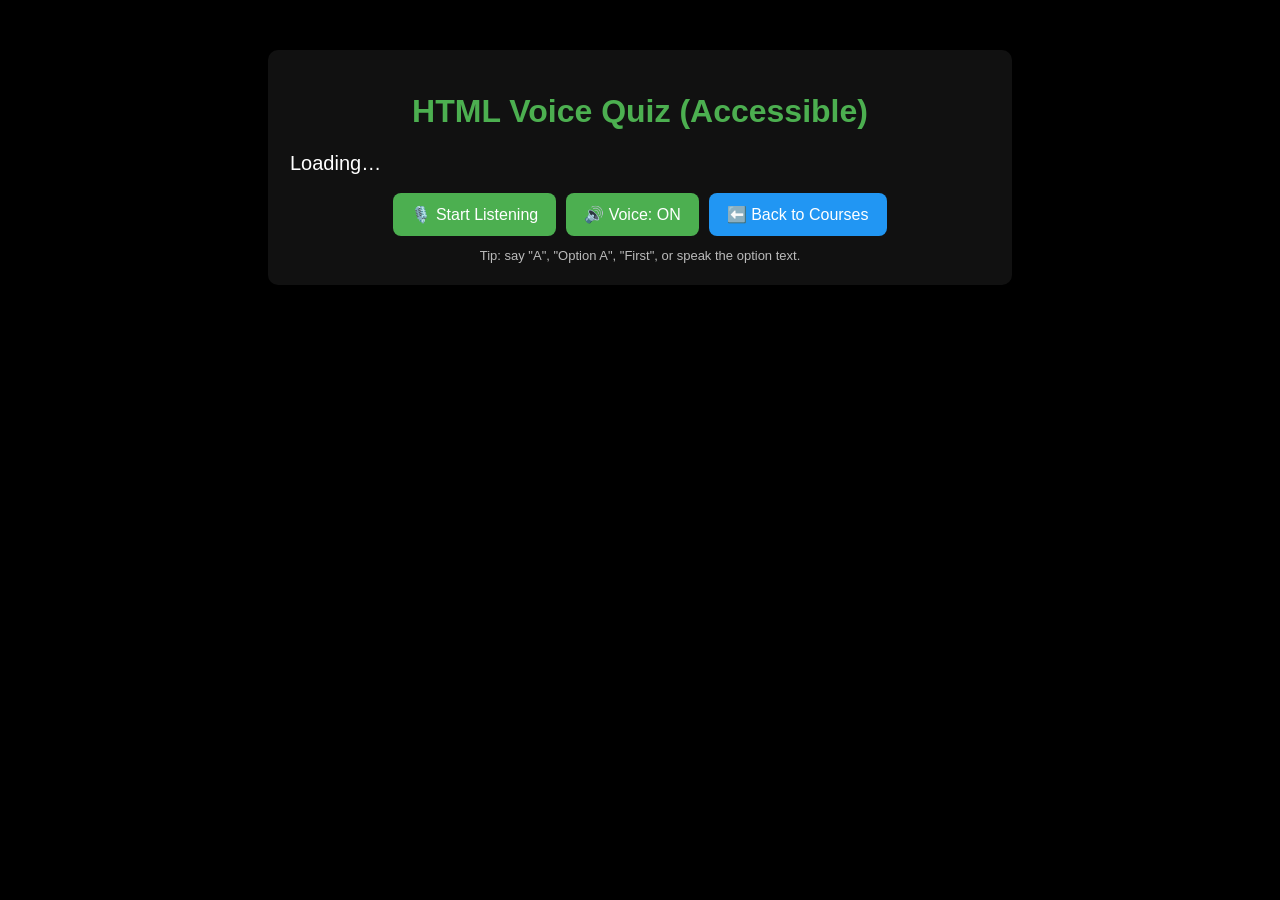
==== commit e679909c: "Update quiz.html" ====
--- a/quiz.html
+++ b/quiz.html
@@ -17,7 +17,6 @@
   .primary { background:#4caf50; color:#fff; }
   .muted { background:#666; color:#fff; }
   .back-btn { background:#2196f3; color:#fff; }
-  .danger { background:#f44336; color:#fff; }
 </style>
 </head>
 <body>
@@ -42,20 +41,18 @@
 /* ---------- QUIZ DATA (5 questions, all answers A) ---------- */
 const quizData = [
   { question: "What does HTML stand for?", options: ["Hyper Text Markup Language","Home Tool Markup Language","Hyperlinks and Text Markup Language","High-level Machine Language"], answer: "A" },
-  { question: "Which tag is used to create a hyperlink?", options: ["<a>","<link>","<href>","<hyperlink>"], answer: "A" },
-  { question: "Which HTML tag is used to insert an image?", options: ["<img>","<image>","<src>","<picture>"], answer: "A" },
-  { question: "Which tag is used for an ordered list?", options: ["<ol>","<ul>","<list>","<order>"], answer: "A" },
-  { question: "Which tag defines the largest heading?", options: ["<h1>","<h6>","<header>","<head>"], answer: "A" }
+  { question: "Which tag is used to create a hyperlink?", options: ["&lt;a&gt;","&lt;link&gt;","&lt;href&gt;","&lt;hyperlink&gt;"], answer: "A" },
+  { question: "Which HTML tag is used to insert an image?", options: ["&lt;img&gt;","&lt;image&gt;","&lt;src&gt;","&lt;picture&gt;"], answer: "A" },
+  { question: "Which tag is used for an ordered list?", options: ["&lt;ol&gt;","&lt;ul&gt;","&lt;list&gt;","&lt;order&gt;"], answer: "A" },
+  { question: "Which tag defines the largest heading?", options: ["&lt;h1&gt;","&lt;h6&gt;","&lt;header&gt;","&lt;head&gt;"], answer: "A" }
 ];
 
-/* ---------- State ---------- */
 let currentQuestion = 0;
 let score = 0;
-let voiceEnabled = true;     // TTS on/off
-let expectingAnswer = false; // whether we expect an answer now
+let voiceEnabled = true;
+let expectingAnswer = false;
 let recognitionActive = false;
 
-/* ---------- DOM ---------- */
 const questionEl = document.getElementById('question');
 const optionsEl = document.getElementById('options');
 const resultEl = document.getElementById('result');
@@ -63,302 +60,170 @@
 const voiceToggle = document.getElementById('voiceToggle');
 const backBtn = document.getElementById('backBtn');
 
-/* ---------- Feature detection ---------- */
 const SpeechRecognition = window.SpeechRecognition || window.webkitSpeechRecognition;
 const supportsRecognition = !!SpeechRecognition;
 const supportsTTS = 'speechSynthesis' in window;
 
 if (!supportsRecognition) {
-  resultEl.textContent = "Speech recognition is not supported in this browser. Use Chrome desktop or Chrome on Android.";
+  resultEl.textContent = "Speech recognition not supported. Use Chrome browser.";
   startBtn.disabled = true;
 }
 
-/* ---------- TTS helper that returns a promise when finished ---------- */
 function speakPromise(text) {
   return new Promise(resolve => {
-    if (!voiceEnabled || !supportsTTS) {
-      resolve();
-      return;
-    }
+    if (!voiceEnabled || !supportsTTS) return resolve();
     const u = new SpeechSynthesisUtterance(text);
     u.rate = 0.95;
-    u.pitch = 1;
     u.onend = () => resolve();
-    u.onerror = () => resolve();
-    // cancel ongoing speech to avoid overlap
     window.speechSynthesis.cancel();
     window.speechSynthesis.speak(u);
   });
 }
 
-/* ---------- Normalization: turn transcript into A/B/C/D (robust) ---------- */
 function normalizeTranscript(raw) {
   if (!raw) return null;
   const t = raw.trim().toLowerCase();
-
-  // exact letter
   if (/^\s*[abcd]\s*$/.test(t)) return t.toUpperCase();
-
-  // common words to letters
-  const map = { 'alpha':'A','ay':'A','a.':'A','first':'A','one':'A','1':'A',
-                'be':'B','bee':'B','b.':'B','second':'B','two':'B','2':'B',
-                'see':'C','sea':'C','c.':'C','third':'C','three':'C','3':'C',
-                'dee':'D','d.':'D','four':'D','fourth':'D','4':'D' };
-
-  // check if first token maps
-  const first = t.split(/\s+/)[0];
-  if (map[first]) return map[first];
-
-  // phrases
-  if (/\b(option|answer)\s*a\b/.test(t) || /\boption\s*1\b/.test(t)) return 'A';
-  if (/\b(option|answer)\s*b\b/.test(t) || /\boption\s*2\b/.test(t)) return 'B';
-  if (/\b(option|answer)\s*c\b/.test(t) || /\boption\s*3\b/.test(t)) return 'C';
-  if (/\b(option|answer)\s*d\b/.test(t) || /\boption\s*4\b/.test(t)) return 'D';
-
-  // try single letter anywhere (e.g., "my answer is a")
-  const letterMatch = t.match(/\b([a-d])\b/);
-  if (letterMatch) return letterMatch[1].toUpperCase();
-
-  // The user might speak the whole option text — try matching to current options
-  const q = quizData[currentQuestion];
-  if (q && q.options) {
-    for (let i = 0; i < q.options.length; i++) {
-      const optNormalized = q.options[i].toLowerCase().replace(/[<>\W_]+/g,' ').trim();
-      if (optNormalized.length === 0) continue;
-      // check if transcript contains option words or vice versa (loose)
-      if (t.includes(optNormalized) || optNormalized.includes(t)) {
-        return ['A','B','C','D'][i];
-      }
-    }
-  }
-
-  return null;
-}
-
-/* ---------- Recognition setup ---------- */
+  if (t.includes("option a") || t.includes("answer a") || t.includes("first")) return "A";
+  if (t.includes("option b") || t.includes("answer b") || t.includes("second")) return "B";
+  if (t.includes("option c") || t.includes("answer c") || t.includes("third")) return "C";
+  if (t.includes("option d") || t.includes("answer d") || t.includes("fourth")) return "D";
+  const match = t.match(/\b([a-d])\b/);
+  return match ? match[1].toUpperCase() : null;
+}
+
 let recognition;
 if (supportsRecognition) {
   recognition = new SpeechRecognition();
   recognition.lang = 'en-US';
   recognition.interimResults = false;
-  recognition.continuous = false; // start/stop per question
-}
-
-/* ---------- Start listening only after TTS finished ---------- */
+  recognition.continuous = false;
+}
+
 function startRecognitionAfterTTS() {
-  if (!supportsRecognition) return;
-  if (!voiceEnabled) return; // don't start if voice disabled
-  // small safety delay after TTS ends to avoid picking up remaining audio
+  if (!supportsRecognition || !voiceEnabled) return;
   setTimeout(() => {
     try {
       recognition.start();
       recognitionActive = true;
       startBtn.textContent = '🛑 Listening...';
-      recognition.onend = () => {
-        recognitionActive = false;
-        startBtn.textContent = '🎙️ Start Listening';
-        // If we expected an answer and recognition ended without result, restart listening
-        // but only if still expecting answer and voice enabled.
-        if (expectingAnswer && voiceEnabled) {
-          // short delay to avoid tight loop
-          setTimeout(() => { if (expectingAnswer && voiceEnabled) startRecognitionAfterTTS(); }, 600);
-        }
-      };
-    } catch (e) {
-      // some browsers may throw if start called too soon; ignore
-      recognitionActive = false;
-    }
-  }, 250); // 250ms safety gap
-}
-
-/* ---------- Handle recognition results ---------- */
+    } catch {}
+  }, 300);
+}
+
 if (supportsRecognition) {
   recognition.onresult = (ev) => {
-    // combine results
-    const transcript = Array.from(ev.results).map(r => r[0].transcript).join(' ').trim();
-    console.log('Raw transcript:', transcript);
+    const transcript = ev.results[0][0].transcript.trim();
     recognitionActive = false;
     startBtn.textContent = '🎙️ Start Listening';
     expectingAnswer = false;
     handleSpokenAnswer(transcript);
   };
-
-  recognition.onerror = (err) => {
-    console.warn('Recognition error', err);
+  recognition.onend = () => {
     recognitionActive = false;
     startBtn.textContent = '🎙️ Start Listening';
+  };
+  recognition.onerror = () => {
+    recognitionActive = false;
     if (expectingAnswer && voiceEnabled) {
-      // prompt user and re-listen
-      speakPromise("I couldn't hear you clearly. Please say A, B, C, or D.").then(() => {
-        if (voiceEnabled) { expectingAnswer = true; startRecognitionAfterTTS(); }
-      });
+      speakPromise("Please repeat your answer.").then(() => startRecognitionAfterTTS());
     }
   };
 }
 
-/* ---------- Render question & speak ---------- */
 async function loadQuestion() {
   expectingAnswer = false;
   resultEl.textContent = '';
   const q = quizData[currentQuestion];
   questionEl.textContent = `Q${currentQuestion+1}: ${q.question}`;
   optionsEl.innerHTML = q.options.map((opt, i) =>
-    `<div class="option" aria-hidden="false"><strong>${String.fromCharCode(65+i)}.</strong> ${opt}</div>`
+    `<div class="option"><strong>${String.fromCharCode(65+i)}.</strong> ${opt}</div>`
   ).join('');
 
-  // build the speech text
   let text = `Question ${currentQuestion+1}. ${q.question}. `;
-  q.options.forEach((opt, i) => { text += `Option ${String.fromCharCode(65+i)}: ${opt}. `; });
-  text += 'Please say A, B, C, or D.';
-
-  // speak and then start recognition
+  q.options.forEach((opt, i) => { text += `Option ${String.fromCharCode(65+i)}. ${opt.replace(/&lt;|&gt;/g,'')}. `; });
+  text += "Say A, B, C, or D.";
+
   await speakPromise(text);
   if (!voiceEnabled) return;
   expectingAnswer = true;
   startRecognitionAfterTTS();
 }
 
-/* ---------- Process spoken answer ---------- */
 function handleSpokenAnswer(transcript) {
   const letter = normalizeTranscript(transcript);
-  console.log('Normalized ->', letter);
   if (!letter) {
-    // didn't match — ask to repeat and re-listen
-    speakPromise("I didn't catch a valid option. Please say A, B, C, or D.").then(() => {
-      if (voiceEnabled) { expectingAnswer = true; startRecognitionAfterTTS(); }
+    speakPromise("I didn't catch that. Please say A, B, C, or D.").then(() => {
+      expectingAnswer = true; startRecognitionAfterTTS();
     });
     return;
   }
-  // check answer
   checkAnswer(letter);
 }
 
-/* ---------- Check and advance ---------- */
 function checkAnswer(letter) {
   const correct = quizData[currentQuestion].answer;
   if (letter === correct) {
     score++;
-    resultEl.textContent = '✅ Correct!';
+    resultEl.textContent = "✅ Correct!";
     speakPromise("Correct.").then(() => {
       currentQuestion++;
-      if (currentQuestion < quizData.length) {
-        loadQuestion();
-      } else {
-        endQuiz();
-      }
+      currentQuestion < quizData.length ? loadQuestion() : endQuiz();
     });
   } else {
     resultEl.textContent = `❌ Wrong. The correct answer is ${correct}.`;
-    // speak correct, then proceed to next question
     speakPromise(`Wrong. The correct answer is ${correct}.`).then(() => {
       currentQuestion++;
-      if (currentQuestion < quizData.length) {
-        loadQuestion();
-      } else {
-        endQuiz();
-      }
+      currentQuestion < quizData.length ? loadQuestion() : endQuiz();
     });
   }
 }
 
-/* ---------- End quiz ---------- */
 function endQuiz() {
-  const msg = `Quiz completed. You scored ${score} out of ${quizData.length}.`;
-  questionEl.textContent = '🎉 Quiz Completed!';
-  optionsEl.innerHTML = '';
+  const msg = `Quiz finished. You scored ${score} of ${quizData.length}.`;
+  questionEl.textContent = "🎉 Quiz Completed!";
+  optionsEl.innerHTML = "";
   resultEl.textContent = msg;
   speakPromise(msg);
-  // stop listening controls
   stopAllRecognitionAndSpeech();
-  startBtn.style.display = 'none';
-  voiceToggle.style.display = 'none';
-}
-
-/* ---------- Controls: start/stop recognition, toggle voice ---------- */
-function startListeningManual() {
-  if (!supportsRecognition) return;
-  if (!voiceEnabled) { speakPromise("Voice is off. Turn voice on to listen."); return; }
-  // if TTS is speaking, wait until it's done, then start recognition
-  window.speechSynthesis.cancel(); // stop any TTS immediately so user can speak
+}
+
+function stopAllRecognitionAndSpeech() {
+  expectingAnswer = false;
+  if (recognitionActive) recognition.abort();
+  recognitionActive = false;
+  window.speechSynthesis.cancel();
+}
+
+voiceToggle.addEventListener("click", () => {
+  voiceEnabled = !voiceEnabled;
+  voiceToggle.textContent = voiceEnabled ? "🔊 Voice: ON" : "🔇 Voice: OFF";
+  voiceToggle.classList.toggle("muted", !voiceEnabled);
+  if (!voiceEnabled) stopAllRecognitionAndSpeech();
+  else speakPromise("Voice resumed.").then(loadQuestion);
+});
+
+startBtn.addEventListener("click", () => {
+  if (recognitionActive) {
+    recognition.abort();
+    recognitionActive = false;
+    startBtn.textContent = "🎙️ Start Listening";
+    return;
+  }
+  window.speechSynthesis.cancel();
   expectingAnswer = true;
   startRecognitionAfterTTS();
-}
-
-function stopAllRecognitionAndSpeech() {
-  expectingAnswer = false;
-  if (supportsRecognition && recognitionActive) {
-    try { recognition.abort(); } catch(e) {}
-  }
-  recognitionActive = false;
-  if (supportsTTS) window.speechSynthesis.cancel();
-  startBtn.textContent = '🎙️ Start Listening';
-}
-
-/* ---------- Voice toggle ---------- */
-voiceToggle.addEventListener('click', () => {
-  voiceEnabled = !voiceEnabled;
-  voiceToggle.textContent = voiceEnabled ? '🔊 Voice: ON' : '🔇 Voice: OFF';
-  voiceToggle.classList.toggle('muted', !voiceEnabled);
-  if (!voiceEnabled) {
-    // stop everything
-    stopAllRecognitionAndSpeech();
-  } else {
-    // resume by repeating current question so user hears context
-    speakPromise("Voice resumed.").then(() => {
-      // only reload if quiz not finished
-      if (currentQuestion < quizData.length) loadQuestion();
-    });
-  }
 });
 
-/* ---------- Start button (manual start/stop) ---------- */
-startBtn.addEventListener('click', () => {
-  if (!supportsRecognition) return;
-  if (recognitionActive) {
-    // stop it
-    try { recognition.abort(); } catch(e) {}
-    recognitionActive = false;
-    startBtn.textContent = '🎙️ Start Listening';
-    expectingAnswer = false;
-  } else {
-    // start listening (manual)
-    if (!voiceEnabled) {
-      speakPromise("Voice is currently off. Turn voice on to listen.");
-      return;
-    }
-    // stop TTS if speaking, then start immediate listening
-    window.speechSynthesis.cancel();
-    expectingAnswer = true;
-    startRecognitionAfterTTS();
-  }
+backBtn.addEventListener("click", () => {
+  stopAllRecognitionAndSpeech();
+  setTimeout(() => (window.location.href = "courses.html"), 200);
 });
 
-/* ---------- Back button: stop and go to courses.html ---------- */
-backBtn.addEventListener('click', () => {
-  stopAllRecognitionAndSpeech();
-  // small delay to ensure speech stopped, then navigate
-  setTimeout(() => { window.location.href = 'courses.html'; }, 150);
-});
-
-/* ---------- Stop when page hidden or unloading ---------- */
-document.addEventListener('visibilitychange', () => {
-  if (document.hidden) stopAllRecognitionAndSpeech();
-});
-window.addEventListener('beforeunload', () => stopAllRecognitionAndSpeech());
-
-/* ---------- Kick off: welcome + first question ---------- */
-(async function startFlow() {
-  if (!supportsRecognition) {
-    // just speak and show question (or show message)
-    await speakPromise("Speech recognition is not supported in this browser. Please use Chrome on desktop or Android for voice input.");
-    // still render first question visually
-    currentQuestion = 0;
-    questionEl.textContent = `Q1: ${quizData[0].question}`;
-    optionsEl.innerHTML = quizData[0].options.map((opt,i)=>`<div class="option"><strong>${String.fromCharCode(65+i)}.</strong> ${opt}</div>`).join('');
-    return;
-  }
-  // Welcome message then load question (loadQuestion will TTS and then start recognition)
-  await speakPromise("Welcome to the HTML voice quiz. I will read each question and the options. Answer by saying A, B, C, or D. Press Start Listening if you prefer to trigger listening yourself.");
+window.addEventListener("beforeunload", stopAllRecognitionAndSpeech);
+
+(async function startQuiz() {
+  await speakPromise("Welcome to the HTML voice quiz. Let's begin.");
   loadQuestion();
 })();
 </script>
